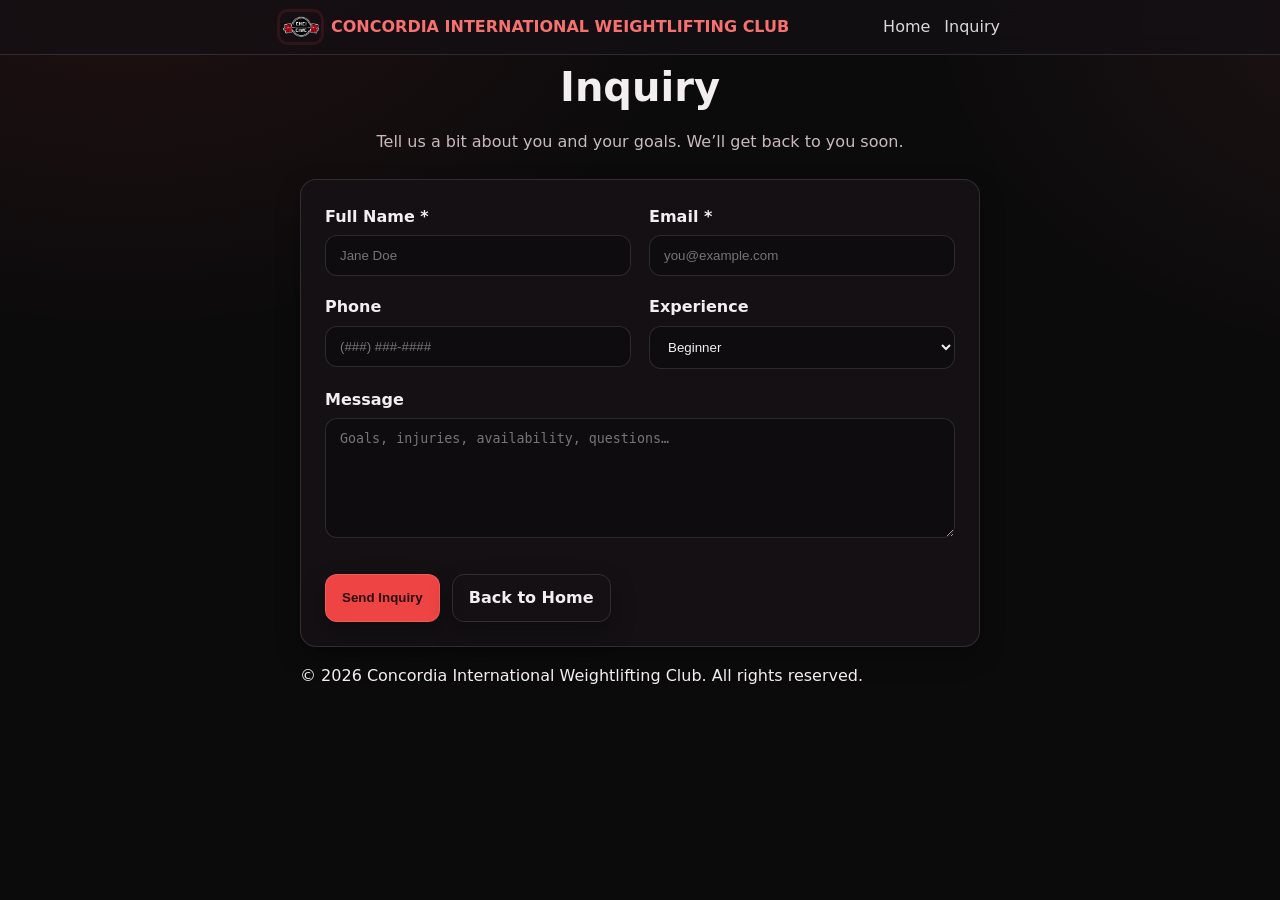
==== inquiry/index.html @ 3ef7bbc4 "fixed links" ====
<!doctype html>
<html lang="en">
<head>
  <meta charset="utf-8" />
  <meta name="viewport" content="width=device-width, initial-scale=1" />
  <title>Inquiry | Concordia International Weightlifting Club</title>
  <meta name="description" content="Send a training inquiry to Concordia International Weightlifting Club." />
  <meta name="theme-color" content="#ef4444" />

  <link rel="icon" type="image/png" sizes="32x32" href="../images/logo.png" />
  <link rel="apple-touch-icon" href="../images/logo.png" />

  <style>
    :root{
      --bg:#0c0b0c; --surface:#141014; --text:#f3eef0; --muted:#c9b9be;
      --brand:#ef4444; --brand-2:#f87171; --ring:rgba(239,68,68,.5);
      --border:rgba(255,255,255,.12); --shadow:0 10px 24px rgba(0,0,0,.28);
    }
    *{box-sizing:border-box}
    html,body{height:100%}
    body{
      margin:0;font-family:Inter,ui-sans-serif,system-ui,-apple-system,Segoe UI,Roboto,Helvetica,Arial;line-height:1.6;color:var(--text);
      background:
        radial-gradient(1000px 700px at 10% -10%, rgba(239,68,68,.10), transparent 60%),
        radial-gradient(800px 600px at 110% 0%, rgba(248,113,113,.08), transparent 60%),
        var(--bg);
    }
    a{color:var(--brand-2);text-decoration:none}
    a:hover{text-decoration:underline}
    .container{max-width:720px;margin:0 auto;padding:0 20px}

    header.site{position:sticky;top:0;z-index:30;background:rgba(20,16,20,.72);backdrop-filter:blur(10px);border-bottom:1px solid var(--border)}
    .nav{display:flex;align-items:center;justify-content:space-between;padding:12px 0}
    .brand{display:flex;align-items:center;gap:10px;font-weight:700}
    .brand img{height:30px;width:auto;border-radius:8px;box-shadow:0 0 0 3px rgba(239,68,68,.12)}
    .nav-links{display:flex;gap:14px}
    .nav-links a{color:var(--text);opacity:.9}

    main{padding:36px 0}
    h1{font-size:clamp(28px,3.5vw,40px);margin:0 0 10px;text-align:center}
    p.lead{color:var(--muted);text-align:center;margin:0 0 24px}

    .card{background:var(--surface);border:1px solid var(--border);border-radius:16px;padding:24px;box-shadow:var(--shadow)}
    form{display:grid;gap:18px}
    label{font-weight:600;margin-bottom:6px;display:block}
    .row{display:grid;gap:18px;grid-template-columns:repeat(2,minmax(0,1fr))}
    input,select,textarea{width:100%;padding:12px 14px;border-radius:12px;border:1px solid var(--border);background:#0f0c0f;color:var(--text)}
    textarea{min-height:120px;resize:vertical}

    .actions{display:flex;gap:12px;flex-wrap:wrap;margin-top:10px}
    .btn{display:inline-flex;align-items:center;gap:8px;padding:10px 16px;border-radius:12px;border:1px solid var(--border);background:var(--brand);color:#2a0c0c;font-weight:700;box-shadow:var(--shadow);cursor:pointer}
    .btn.ghost{background:transparent;color:var(--text)}

    .alert{display:none;margin-top:12px;padding:10px 14px;border-radius:12px}
    .success{background:rgba(34,197,94,.12);border:1px solid rgba(34,197,94,.35);color:#86efac}
    .error{background:rgba(249,115,22,.12);border:1px solid rgba(249,115,22,.35);color:#fdba74}

    @media (max-width:760px){ .row{grid-template-columns:1fr} }
    :focus-visible{outline:2px solid var(--ring);outline-offset:2px;border-radius:10px}
  </style>

  <script defer>
    document.addEventListener('DOMContentLoaded', () => {
      const form = document.querySelector('#inquiry-form');
      const success = document.querySelector('#success');
      const error = document.querySelector('#error');
      const year = document.querySelector('#year');
      if (year) year.textContent = new Date().getFullYear();

      form.addEventListener('submit', async (e) => {
        e.preventDefault();
        success.style.display = 'none';
        error.style.display = 'none';

        const data = new FormData(form);
        try {
          const resp = await fetch(form.action, {
            method: 'POST',
            body: data,
            headers: { 'Accept': 'application/json' }
          });

          if (resp.ok) {
            success.style.display = 'block';
            form.reset();
          } else {
            error.style.display = 'block';
          }
        } catch {
          error.style.display = 'block';
        }
      });
    });
  </script>
</head>
<body>
  <header class="site">
    <div class="container nav">
      <a class="brand" href="../" aria-label="Home">
        <img src="../images/logo.png" alt="Club logo" />
        <span>CONCORDIA INTERNATIONAL WEIGHTLIFTING CLUB</span>
      </a>
      <nav class="nav-links">
        <a href="../">Home</a>
        <a href="./">Inquiry</a>
      </nav>
    </div>
  </header>

  <main class="container">
    <h1>Inquiry</h1>
    <p class="lead">Tell us a bit about you and your goals. We’ll get back to you soon.</p>

    <div class="card">
      <!-- IMPORTANT: Replace YOUR_FORM_ID with your Formspree endpoint (e.g., https://formspree.io/f/abcxyz) -->
      <form id="inquiry-form" action="https://formspree.io/f/YOUR_FORM_ID" method="POST" autocomplete="on" novalidate>
        <div class="row">
          <div>
            <label for="name">Full Name *</label>
            <input id="name" name="name" type="text" placeholder="Jane Doe" required>
          </div>
          <div>
            <label for="_replyto">Email *</label>
            <input id="_replyto" name="_replyto" type="email" placeholder="you@example.com" required>
          </div>
        </div>

        <div class="row">
          <div>
            <label for="phone">Phone</label>
            <input id="phone" name="phone" type="tel" placeholder="(###) ###-####">
          </div>
          <div>
            <label for="experience">Experience</label>
            <select id="experience" name="experience">
              <option value="Beginner">Beginner</option>
              <option value="Some experience">Some experience</option>
              <option value="Experienced">Experienced</option>
            </select>
          </div>
        </div>

        <div>
          <label for="message">Message</label>
          <textarea id="message" name="message" placeholder="Goals, injuries, availability, questions…"></textarea>
        </div>

        <!-- Honeypot field (helps reduce spam) -->
        <input type="text" name="_gotcha" style="display:none">

        <div class="actions">
          <button class="btn" type="submit">Send Inquiry</button>
          <a class="btn ghost" href="../">Back to Home</a>
        </div>

        <div id="success" class="alert success">Thanks! Your inquiry was sent successfully.</div>
        <div id="error" class="alert error">Something went wrong. Please try again, or email us directly at <a href="mailto:ciwc2002@gmail.com">ciwc2002@gmail.com</a>.</div>
      </form>
    </div>
  </main>

  <footer>
    <div class="container">
      <p>© <span id="year">2025</span> Concordia International Weightlifting Club. All rights reserved.</p>
    </div>
  </footer>
</body>
</html>
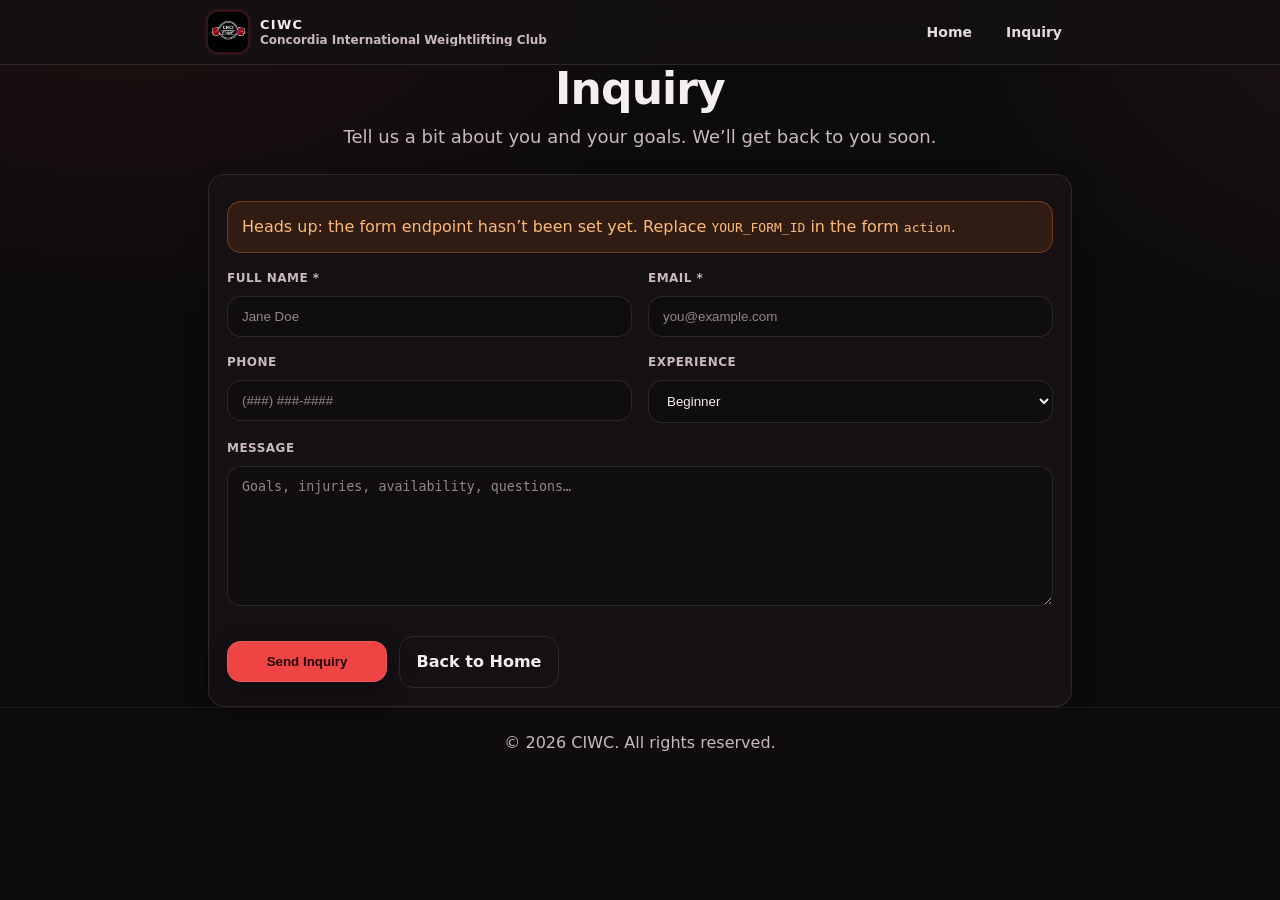
==== commit 5126c3ed: "inquiry update" ====
--- a/inquiry/index.html
+++ b/inquiry/index.html
@@ -2,61 +2,235 @@
 <html lang="en">
 <head>
   <meta charset="utf-8" />
-  <meta name="viewport" content="width=device-width, initial-scale=1" />
-  <title>Inquiry | Concordia International Weightlifting Club</title>
-  <meta name="description" content="Send a training inquiry to Concordia International Weightlifting Club." />
+  <meta name="viewport" content="width=device-width, initial-scale=1, viewport-fit=cover" />
+
+  <title>CIWC | Inquiry</title>
+  <meta name="description" content="Send a training inquiry to CIWC (Concordia International Weightlifting Club)." />
   <meta name="theme-color" content="#ef4444" />
 
-  <link rel="icon" type="image/png" sizes="32x32" href="../images/logo.png" />
-  <link rel="apple-touch-icon" href="../images/logo.png" />
+  <!-- iOS “Add to Home Screen” -->
+  <meta name="apple-mobile-web-app-capable" content="yes" />
+  <meta name="apple-mobile-web-app-status-bar-style" content="black-translucent" />
+  <meta name="apple-mobile-web-app-title" content="CIWC" />
+  <meta name="application-name" content="CIWC" />
+
+  <!-- Social -->
+  <meta property="og:title" content="CIWC | Inquiry" />
+  <meta property="og:description" content="Send a training inquiry to CIWC." />
+  <meta property="og:type" content="website" />
+  <meta property="og:image" content="../images/logo_mobile.png" />
+
+  <!-- Icons -->
+  <link rel="apple-touch-icon" sizes="180x180" href="../images/logo_mobile.png" />
+  <link rel="icon" type="image/png" sizes="32x32" href="../images/logo_mobile.png" />
 
   <style>
     :root{
-      --bg:#0c0b0c; --surface:#141014; --text:#f3eef0; --muted:#c9b9be;
-      --brand:#ef4444; --brand-2:#f87171; --ring:rgba(239,68,68,.5);
-      --border:rgba(255,255,255,.12); --shadow:0 10px 24px rgba(0,0,0,.28);
-    }
+      --bg:#0c0b0c;
+      --surface:#141014;
+      --surface2:#161116;
+      --text:#f3eef0;
+      --muted:#c9b9be;
+      --brand:#ef4444;
+      --border:rgba(255,255,255,.10);
+      --ring:rgba(239,68,68,.55);
+      --shadow:0 10px 24px rgba(0,0,0,.28);
+      --radius:16px;
+
+      --container:900px;
+      --px:18px;
+      --header-h:64px;
+    }
+
     *{box-sizing:border-box}
     html,body{height:100%}
+    html{scroll-behavior:smooth}
+    @media (prefers-reduced-motion: reduce){
+      html{scroll-behavior:auto}
+      *,*::before,*::after{animation:none!important;transition:none!important}
+    }
+
     body{
-      margin:0;font-family:Inter,ui-sans-serif,system-ui,-apple-system,Segoe UI,Roboto,Helvetica,Arial;line-height:1.6;color:var(--text);
+      margin:0;
+      font-family:Inter,system-ui,-apple-system,Segoe UI,Roboto,Helvetica,Arial;
+      line-height:1.6;
+      color:var(--text);
       background:
         radial-gradient(1000px 700px at 10% -10%, rgba(239,68,68,.10), transparent 60%),
         radial-gradient(800px 600px at 110% 0%, rgba(248,113,113,.08), transparent 60%),
         var(--bg);
-    }
-    a{color:var(--brand-2);text-decoration:none}
+      overflow-x:hidden;
+      -webkit-font-smoothing:antialiased;
+      -moz-osx-font-smoothing:grayscale;
+      text-rendering:optimizeLegibility;
+    }
+
+    a{color:inherit}
     a:hover{text-decoration:underline}
-    .container{max-width:720px;margin:0 auto;padding:0 20px}
-
-    header.site{position:sticky;top:0;z-index:30;background:rgba(20,16,20,.72);backdrop-filter:blur(10px);border-bottom:1px solid var(--border)}
-    .nav{display:flex;align-items:center;justify-content:space-between;padding:12px 0}
-    .brand{display:flex;align-items:center;gap:10px;font-weight:700}
-    .brand img{height:30px;width:auto;border-radius:8px;box-shadow:0 0 0 3px rgba(239,68,68,.12)}
-    .nav-links{display:flex;gap:14px}
-    .nav-links a{color:var(--text);opacity:.9}
-
-    main{padding:36px 0}
-    h1{font-size:clamp(28px,3.5vw,40px);margin:0 0 10px;text-align:center}
-    p.lead{color:var(--muted);text-align:center;margin:0 0 24px}
-
-    .card{background:var(--surface);border:1px solid var(--border);border-radius:16px;padding:24px;box-shadow:var(--shadow)}
-    form{display:grid;gap:18px}
-    label{font-weight:600;margin-bottom:6px;display:block}
-    .row{display:grid;gap:18px;grid-template-columns:repeat(2,minmax(0,1fr))}
-    input,select,textarea{width:100%;padding:12px 14px;border-radius:12px;border:1px solid var(--border);background:#0f0c0f;color:var(--text)}
-    textarea{min-height:120px;resize:vertical}
-
-    .actions{display:flex;gap:12px;flex-wrap:wrap;margin-top:10px}
-    .btn{display:inline-flex;align-items:center;gap:8px;padding:10px 16px;border-radius:12px;border:1px solid var(--border);background:var(--brand);color:#2a0c0c;font-weight:700;box-shadow:var(--shadow);cursor:pointer}
-    .btn.ghost{background:transparent;color:var(--text)}
-
-    .alert{display:none;margin-top:12px;padding:10px 14px;border-radius:12px}
-    .success{background:rgba(34,197,94,.12);border:1px solid rgba(34,197,94,.35);color:#86efac}
-    .error{background:rgba(249,115,22,.12);border:1px solid rgba(249,115,22,.35);color:#fdba74}
-
+    img{display:block;max-width:100%}
+    :focus-visible{outline:2px solid var(--ring);outline-offset:2px;border-radius:12px}
+
+    .container{max-width:var(--container);margin:0 auto;padding:0 var(--px)}
+    .muted{color:var(--muted)}
+
+    /* Skip link */
+    .skip{
+      position:absolute;left:-999px;top:0;z-index:1000;
+      padding:10px 12px;background:var(--surface);border:1px solid var(--border);
+      border-radius:12px;
+    }
+    .skip:focus{left:12px;top:12px}
+
+    /* Header */
+    header.site{
+      position:sticky;top:0;z-index:50;
+      background:rgba(20,16,20,.82);
+      backdrop-filter:blur(12px);
+      border-bottom:1px solid var(--border);
+    }
+    .nav{
+      min-height:var(--header-h);
+      display:flex;
+      align-items:center;
+      justify-content:space-between;
+      gap:12px;
+      position:relative;
+    }
+    .brand{
+      display:flex;align-items:center;gap:12px;
+      text-decoration:none;color:inherit;min-width:0;
+    }
+    .brand img{
+      width:40px;height:40px;object-fit:contain;border-radius:10px;
+      box-shadow:0 0 0 3px rgba(239,68,68,.12);
+      flex:0 0 auto;
+    }
+    .brand-text{display:flex;flex-direction:column;gap:2px;min-width:0;line-height:1.05}
+    .brand-title{
+      font-weight:900;letter-spacing:.10em;text-transform:uppercase;
+      font-size:13px;white-space:nowrap;
+    }
+    .brand-sub{
+      font-size:12px;color:var(--muted);font-weight:700;
+      max-width:44ch;overflow:hidden;text-overflow:ellipsis;white-space:nowrap;
+    }
+
+    nav.links{display:flex;align-items:center;gap:14px}
+    nav.links a{
+      text-decoration:none;
+      font-weight:800;font-size:14px;opacity:.92;
+      padding:8px 10px;border-radius:12px;
+      white-space:nowrap;
+    }
+    nav.links a:hover{
+      text-decoration:none;
+      background:rgba(255,255,255,.05);
+      opacity:1;
+    }
+
+    /* Page */
+    main{padding:40px 0}
+    h1{
+      margin:0 0 10px;
+      font-size:clamp(28px, 5vw, 44px);
+      line-height:1.1;
+      text-align:center;
+      letter-spacing:-.02em;
+    }
+    p.lead{
+      margin:0 auto 22px;
+      max-width:62ch;
+      text-align:center;
+      color:var(--muted);
+      font-size:clamp(14px, 2.6vw, 18px);
+    }
+
+    .card{
+      background:var(--surface);
+      border:1px solid var(--border);
+      border-radius:var(--radius);
+      padding:18px;
+      box-shadow:var(--shadow);
+    }
+
+    form{display:grid;gap:16px}
+    .row{display:grid;gap:16px;grid-template-columns:repeat(2,minmax(0,1fr))}
     @media (max-width:760px){ .row{grid-template-columns:1fr} }
-    :focus-visible{outline:2px solid var(--ring);outline-offset:2px;border-radius:10px}
+
+    label{
+      font-weight:900;
+      letter-spacing:.04em;
+      text-transform:uppercase;
+      font-size:12px;
+      color:var(--muted);
+      display:block;
+      margin:0 0 8px;
+    }
+
+    input,select,textarea{
+      width:100%;
+      padding:12px 14px;
+      border-radius:14px;
+      border:1px solid var(--border);
+      background:#0f0d10;
+      color:var(--text);
+      outline:none;
+    }
+    input::placeholder, textarea::placeholder{color:rgba(201,185,190,.70)}
+    textarea{min-height:140px;resize:vertical}
+
+    input:focus, select:focus, textarea:focus{
+      border-color:rgba(239,68,68,.55);
+      box-shadow:0 0 0 4px rgba(239,68,68,.15);
+    }
+
+    .actions{
+      display:flex;gap:12px;flex-wrap:wrap;margin-top:6px;
+      align-items:center;justify-content:flex-start;
+    }
+
+    .btn{
+      display:inline-flex;align-items:center;justify-content:center;gap:8px;
+      padding:12px 16px;border-radius:14px;border:1px solid var(--border);
+      background:var(--brand);color:#240808;font-weight:900;
+      text-decoration:none;box-shadow:var(--shadow);cursor:pointer;
+      min-width:160px;
+    }
+    .btn:hover{text-decoration:none;filter:brightness(1.02)}
+    .btn.ghost{background:transparent;color:var(--text);box-shadow:none}
+    .btn.ghost:hover{background:rgba(255,255,255,.05)}
+
+    @media (max-width:520px){
+      .actions{flex-direction:column;align-items:stretch}
+      .btn{width:100%;min-width:0}
+    }
+
+    .alert{
+      display:none;
+      margin-top:8px;
+      padding:12px 14px;
+      border-radius:14px;
+      border:1px solid var(--border);
+      background:rgba(255,255,255,.03);
+    }
+    .success{
+      border-color:rgba(34,197,94,.35);
+      background:rgba(34,197,94,.12);
+      color:#86efac;
+    }
+    .error{
+      border-color:rgba(249,115,22,.35);
+      background:rgba(249,115,22,.12);
+      color:#fdba74;
+    }
+
+    footer{
+      color:var(--muted);
+      padding:22px 0 46px;
+      text-align:center;
+      border-top:1px solid rgba(255,255,255,.06);
+      background:rgba(20,16,20,.30);
+    }
   </style>
 
   <script defer>
@@ -67,12 +241,28 @@
       const year = document.querySelector('#year');
       if (year) year.textContent = new Date().getFullYear();
 
-      form.addEventListener('submit', async (e) => {
+      // Defensive: if someone forgets to set Formspree
+      const endpoint = form?.getAttribute('action') || '';
+      const hasRealEndpoint = endpoint && !endpoint.includes('YOUR_FORM_ID');
+
+      if (!hasRealEndpoint) {
+        const note = document.getElementById('endpoint-note');
+        if (note) note.style.display = 'block';
+      }
+
+      form?.addEventListener('submit', async (e) => {
         e.preventDefault();
         success.style.display = 'none';
         error.style.display = 'none';
 
+        if (!hasRealEndpoint) {
+          error.style.display = 'block';
+          error.innerHTML = `Form endpoint isn't set yet. Please update the form <code>action</code> URL, or email us at <a href="mailto:ciwc2001@gmail.com">ciwc2001@gmail.com</a>.`;
+          return;
+        }
+
         const data = new FormData(form);
+
         try {
           const resp = await fetch(form.action, {
             method: 'POST',
@@ -93,42 +283,53 @@
     });
   </script>
 </head>
+
 <body>
+  <a class="skip" href="#main">Skip to content</a>
+
   <header class="site">
     <div class="container nav">
       <a class="brand" href="../" aria-label="Home">
-        <img src="../images/logo.png" alt="Club logo" />
-        <span>CONCORDIA INTERNATIONAL WEIGHTLIFTING CLUB</span>
+        <img src="../images/logo_mobile.png" alt="CIWC logo" />
+        <span class="brand-text">
+          <span class="brand-title">CIWC</span>
+          <span class="brand-sub">Concordia International Weightlifting Club</span>
+        </span>
       </a>
-      <nav class="nav-links">
+
+      <nav class="links" aria-label="Primary">
         <a href="../">Home</a>
-        <a href="./">Inquiry</a>
+        <a href="./" aria-current="page">Inquiry</a>
       </nav>
     </div>
   </header>
 
-  <main class="container">
+  <main id="main" class="container">
     <h1>Inquiry</h1>
     <p class="lead">Tell us a bit about you and your goals. We’ll get back to you soon.</p>
 
     <div class="card">
-      <!-- IMPORTANT: Replace YOUR_FORM_ID with your Formspree endpoint (e.g., https://formspree.io/f/abcxyz) -->
+      <!-- IMPORTANT: Replace YOUR_FORM_ID with your Formspree endpoint -->
       <form id="inquiry-form" action="https://formspree.io/f/YOUR_FORM_ID" method="POST" autocomplete="on" novalidate>
+        <div id="endpoint-note" class="alert error" style="display:none">
+          Heads up: the form endpoint hasn’t been set yet. Replace <code>YOUR_FORM_ID</code> in the form <code>action</code>.
+        </div>
+
         <div class="row">
           <div>
             <label for="name">Full Name *</label>
-            <input id="name" name="name" type="text" placeholder="Jane Doe" required>
+            <input id="name" name="name" type="text" placeholder="Jane Doe" required />
           </div>
           <div>
             <label for="_replyto">Email *</label>
-            <input id="_replyto" name="_replyto" type="email" placeholder="you@example.com" required>
+            <input id="_replyto" name="_replyto" type="email" placeholder="you@example.com" required />
           </div>
         </div>
 
         <div class="row">
           <div>
             <label for="phone">Phone</label>
-            <input id="phone" name="phone" type="tel" placeholder="(###) ###-####">
+            <input id="phone" name="phone" type="tel" placeholder="(###) ###-####" />
           </div>
           <div>
             <label for="experience">Experience</label>
@@ -145,8 +346,8 @@
           <textarea id="message" name="message" placeholder="Goals, injuries, availability, questions…"></textarea>
         </div>
 
-        <!-- Honeypot field (helps reduce spam) -->
-        <input type="text" name="_gotcha" style="display:none">
+        <!-- Honeypot -->
+        <input type="text" name="_gotcha" autocomplete="off" tabindex="-1" style="display:none" />
 
         <div class="actions">
           <button class="btn" type="submit">Send Inquiry</button>
@@ -154,14 +355,17 @@
         </div>
 
         <div id="success" class="alert success">Thanks! Your inquiry was sent successfully.</div>
-        <div id="error" class="alert error">Something went wrong. Please try again, or email us directly at <a href="mailto:ciwc2002@gmail.com">ciwc2002@gmail.com</a>.</div>
+        <div id="error" class="alert error">
+          Something went wrong. Please try again, or email us directly at
+          <a href="mailto:ciwc2001@gmail.com">ciwc2001@gmail.com</a>.
+        </div>
       </form>
     </div>
   </main>
 
   <footer>
     <div class="container">
-      <p>© <span id="year">2025</span> Concordia International Weightlifting Club. All rights reserved.</p>
+      <p style="margin:0">© <span id="year">2026</span> CIWC. All rights reserved.</p>
     </div>
   </footer>
 </body>
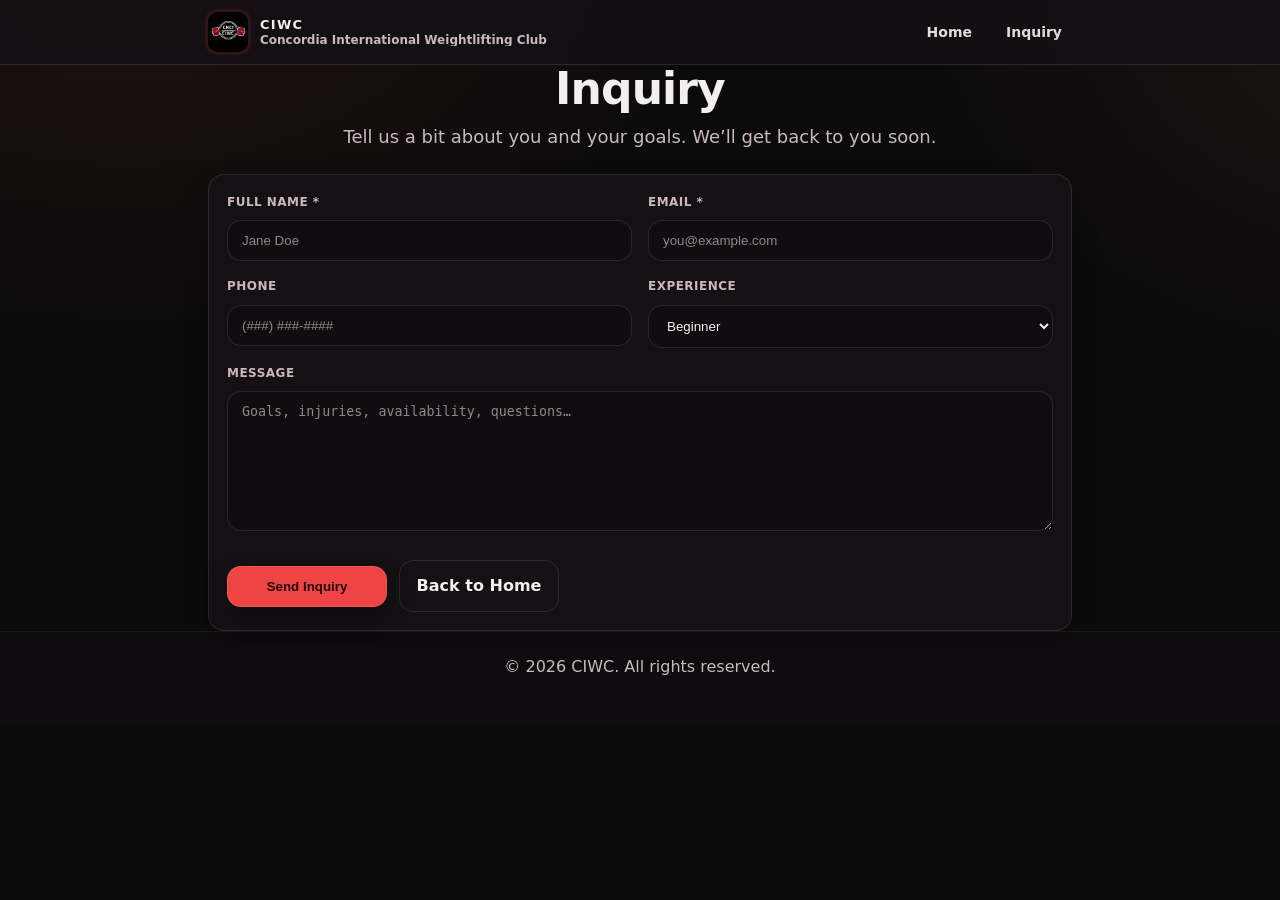
==== commit 4d72e6e2: "fix" ====
--- a/inquiry/index.html
+++ b/inquiry/index.html
@@ -310,10 +310,7 @@
 
     <div class="card">
       <!-- IMPORTANT: Replace YOUR_FORM_ID with your Formspree endpoint -->
-      <form id="inquiry-form" action="https://formspree.io/f/YOUR_FORM_ID" method="POST" autocomplete="on" novalidate>
-        <div id="endpoint-note" class="alert error" style="display:none">
-          Heads up: the form endpoint hasn’t been set yet. Replace <code>YOUR_FORM_ID</code> in the form <code>action</code>.
-        </div>
+      <form id="inquiry-form" action="https://formspree.io/forms/mwprbnln" method="POST" autocomplete="on" novalidate>
 
         <div class="row">
           <div>
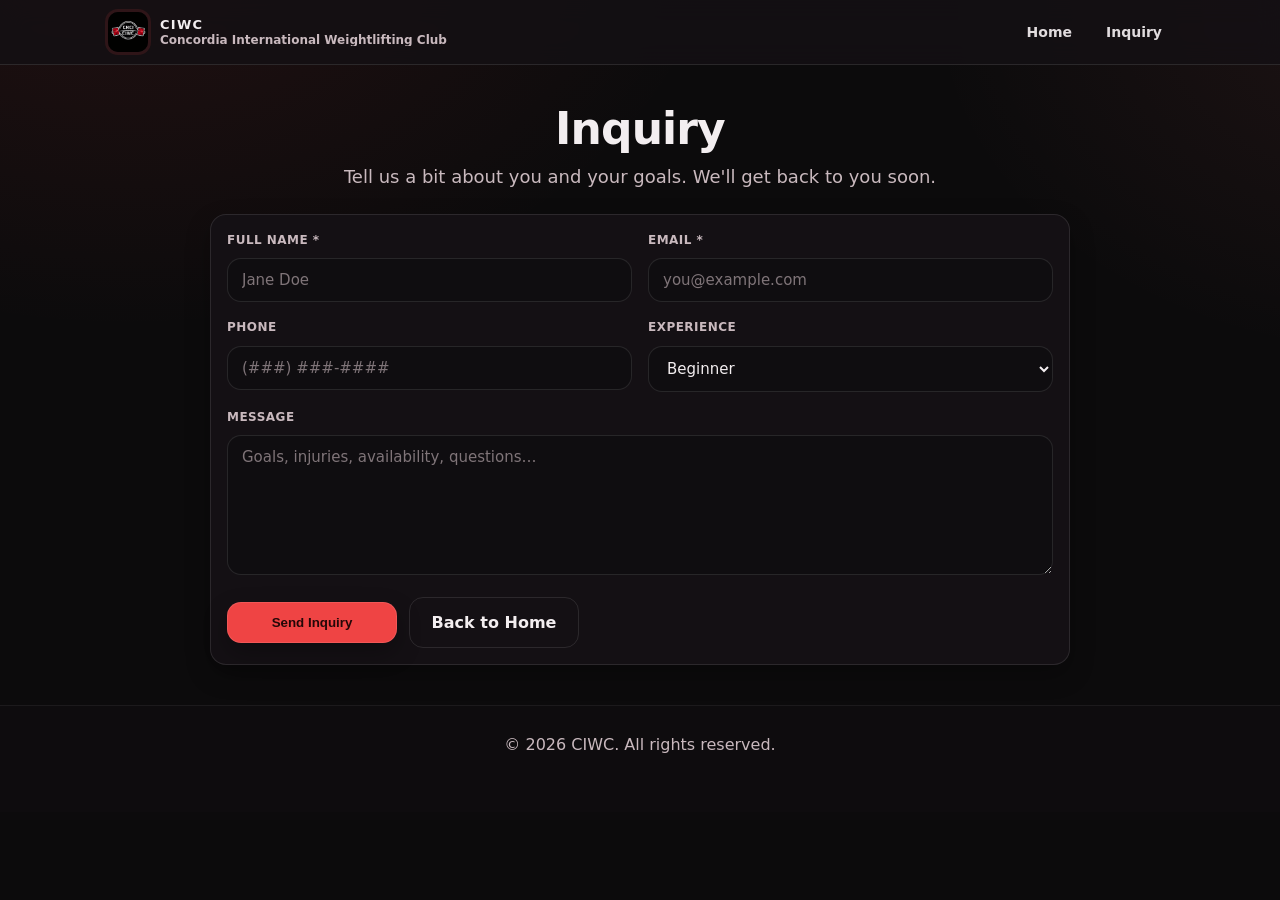
==== commit 3933fa70: "added quotes and restructured code" ====
--- a/inquiry/index.html
+++ b/inquiry/index.html
@@ -5,283 +5,24 @@
   <meta name="viewport" content="width=device-width, initial-scale=1, viewport-fit=cover" />
 
   <title>CIWC | Inquiry</title>
-  <meta name="description" content="Send a training inquiry to CIWC (Concordia International Weightlifting Club)." />
+  <meta name="description" content="Send a training inquiry to CIWC — Concordia International Weightlifting Club." />
   <meta name="theme-color" content="#ef4444" />
 
-  <!-- iOS “Add to Home Screen” -->
   <meta name="apple-mobile-web-app-capable" content="yes" />
   <meta name="apple-mobile-web-app-status-bar-style" content="black-translucent" />
   <meta name="apple-mobile-web-app-title" content="CIWC" />
   <meta name="application-name" content="CIWC" />
 
-  <!-- Social -->
   <meta property="og:title" content="CIWC | Inquiry" />
   <meta property="og:description" content="Send a training inquiry to CIWC." />
   <meta property="og:type" content="website" />
   <meta property="og:image" content="../images/logo_mobile.png" />
 
-  <!-- Icons -->
   <link rel="apple-touch-icon" sizes="180x180" href="../images/logo_mobile.png" />
   <link rel="icon" type="image/png" sizes="32x32" href="../images/logo_mobile.png" />
 
-  <style>
-    :root{
-      --bg:#0c0b0c;
-      --surface:#141014;
-      --surface2:#161116;
-      --text:#f3eef0;
-      --muted:#c9b9be;
-      --brand:#ef4444;
-      --border:rgba(255,255,255,.10);
-      --ring:rgba(239,68,68,.55);
-      --shadow:0 10px 24px rgba(0,0,0,.28);
-      --radius:16px;
-
-      --container:900px;
-      --px:18px;
-      --header-h:64px;
-    }
-
-    *{box-sizing:border-box}
-    html,body{height:100%}
-    html{scroll-behavior:smooth}
-    @media (prefers-reduced-motion: reduce){
-      html{scroll-behavior:auto}
-      *,*::before,*::after{animation:none!important;transition:none!important}
-    }
-
-    body{
-      margin:0;
-      font-family:Inter,system-ui,-apple-system,Segoe UI,Roboto,Helvetica,Arial;
-      line-height:1.6;
-      color:var(--text);
-      background:
-        radial-gradient(1000px 700px at 10% -10%, rgba(239,68,68,.10), transparent 60%),
-        radial-gradient(800px 600px at 110% 0%, rgba(248,113,113,.08), transparent 60%),
-        var(--bg);
-      overflow-x:hidden;
-      -webkit-font-smoothing:antialiased;
-      -moz-osx-font-smoothing:grayscale;
-      text-rendering:optimizeLegibility;
-    }
-
-    a{color:inherit}
-    a:hover{text-decoration:underline}
-    img{display:block;max-width:100%}
-    :focus-visible{outline:2px solid var(--ring);outline-offset:2px;border-radius:12px}
-
-    .container{max-width:var(--container);margin:0 auto;padding:0 var(--px)}
-    .muted{color:var(--muted)}
-
-    /* Skip link */
-    .skip{
-      position:absolute;left:-999px;top:0;z-index:1000;
-      padding:10px 12px;background:var(--surface);border:1px solid var(--border);
-      border-radius:12px;
-    }
-    .skip:focus{left:12px;top:12px}
-
-    /* Header */
-    header.site{
-      position:sticky;top:0;z-index:50;
-      background:rgba(20,16,20,.82);
-      backdrop-filter:blur(12px);
-      border-bottom:1px solid var(--border);
-    }
-    .nav{
-      min-height:var(--header-h);
-      display:flex;
-      align-items:center;
-      justify-content:space-between;
-      gap:12px;
-      position:relative;
-    }
-    .brand{
-      display:flex;align-items:center;gap:12px;
-      text-decoration:none;color:inherit;min-width:0;
-    }
-    .brand img{
-      width:40px;height:40px;object-fit:contain;border-radius:10px;
-      box-shadow:0 0 0 3px rgba(239,68,68,.12);
-      flex:0 0 auto;
-    }
-    .brand-text{display:flex;flex-direction:column;gap:2px;min-width:0;line-height:1.05}
-    .brand-title{
-      font-weight:900;letter-spacing:.10em;text-transform:uppercase;
-      font-size:13px;white-space:nowrap;
-    }
-    .brand-sub{
-      font-size:12px;color:var(--muted);font-weight:700;
-      max-width:44ch;overflow:hidden;text-overflow:ellipsis;white-space:nowrap;
-    }
-
-    nav.links{display:flex;align-items:center;gap:14px}
-    nav.links a{
-      text-decoration:none;
-      font-weight:800;font-size:14px;opacity:.92;
-      padding:8px 10px;border-radius:12px;
-      white-space:nowrap;
-    }
-    nav.links a:hover{
-      text-decoration:none;
-      background:rgba(255,255,255,.05);
-      opacity:1;
-    }
-
-    /* Page */
-    main{padding:40px 0}
-    h1{
-      margin:0 0 10px;
-      font-size:clamp(28px, 5vw, 44px);
-      line-height:1.1;
-      text-align:center;
-      letter-spacing:-.02em;
-    }
-    p.lead{
-      margin:0 auto 22px;
-      max-width:62ch;
-      text-align:center;
-      color:var(--muted);
-      font-size:clamp(14px, 2.6vw, 18px);
-    }
-
-    .card{
-      background:var(--surface);
-      border:1px solid var(--border);
-      border-radius:var(--radius);
-      padding:18px;
-      box-shadow:var(--shadow);
-    }
-
-    form{display:grid;gap:16px}
-    .row{display:grid;gap:16px;grid-template-columns:repeat(2,minmax(0,1fr))}
-    @media (max-width:760px){ .row{grid-template-columns:1fr} }
-
-    label{
-      font-weight:900;
-      letter-spacing:.04em;
-      text-transform:uppercase;
-      font-size:12px;
-      color:var(--muted);
-      display:block;
-      margin:0 0 8px;
-    }
-
-    input,select,textarea{
-      width:100%;
-      padding:12px 14px;
-      border-radius:14px;
-      border:1px solid var(--border);
-      background:#0f0d10;
-      color:var(--text);
-      outline:none;
-    }
-    input::placeholder, textarea::placeholder{color:rgba(201,185,190,.70)}
-    textarea{min-height:140px;resize:vertical}
-
-    input:focus, select:focus, textarea:focus{
-      border-color:rgba(239,68,68,.55);
-      box-shadow:0 0 0 4px rgba(239,68,68,.15);
-    }
-
-    .actions{
-      display:flex;gap:12px;flex-wrap:wrap;margin-top:6px;
-      align-items:center;justify-content:flex-start;
-    }
-
-    .btn{
-      display:inline-flex;align-items:center;justify-content:center;gap:8px;
-      padding:12px 16px;border-radius:14px;border:1px solid var(--border);
-      background:var(--brand);color:#240808;font-weight:900;
-      text-decoration:none;box-shadow:var(--shadow);cursor:pointer;
-      min-width:160px;
-    }
-    .btn:hover{text-decoration:none;filter:brightness(1.02)}
-    .btn.ghost{background:transparent;color:var(--text);box-shadow:none}
-    .btn.ghost:hover{background:rgba(255,255,255,.05)}
-
-    @media (max-width:520px){
-      .actions{flex-direction:column;align-items:stretch}
-      .btn{width:100%;min-width:0}
-    }
-
-    .alert{
-      display:none;
-      margin-top:8px;
-      padding:12px 14px;
-      border-radius:14px;
-      border:1px solid var(--border);
-      background:rgba(255,255,255,.03);
-    }
-    .success{
-      border-color:rgba(34,197,94,.35);
-      background:rgba(34,197,94,.12);
-      color:#86efac;
-    }
-    .error{
-      border-color:rgba(249,115,22,.35);
-      background:rgba(249,115,22,.12);
-      color:#fdba74;
-    }
-
-    footer{
-      color:var(--muted);
-      padding:22px 0 46px;
-      text-align:center;
-      border-top:1px solid rgba(255,255,255,.06);
-      background:rgba(20,16,20,.30);
-    }
-  </style>
-
-  <script defer>
-    document.addEventListener('DOMContentLoaded', () => {
-      const form = document.querySelector('#inquiry-form');
-      const success = document.querySelector('#success');
-      const error = document.querySelector('#error');
-      const year = document.querySelector('#year');
-      if (year) year.textContent = new Date().getFullYear();
-
-      // Defensive: if someone forgets to set Formspree
-      const endpoint = form?.getAttribute('action') || '';
-      const hasRealEndpoint = endpoint && !endpoint.includes('YOUR_FORM_ID');
-
-      if (!hasRealEndpoint) {
-        const note = document.getElementById('endpoint-note');
-        if (note) note.style.display = 'block';
-      }
-
-      form?.addEventListener('submit', async (e) => {
-        e.preventDefault();
-        success.style.display = 'none';
-        error.style.display = 'none';
-
-        if (!hasRealEndpoint) {
-          error.style.display = 'block';
-          error.innerHTML = `Form endpoint isn't set yet. Please update the form <code>action</code> URL, or email us at <a href="mailto:ciwc2001@gmail.com">ciwc2001@gmail.com</a>.`;
-          return;
-        }
-
-        const data = new FormData(form);
-
-        try {
-          const resp = await fetch(form.action, {
-            method: 'POST',
-            body: data,
-            headers: { 'Accept': 'application/json' }
-          });
-
-          if (resp.ok) {
-            success.style.display = 'block';
-            form.reset();
-          } else {
-            error.style.display = 'block';
-          }
-        } catch {
-          error.style.display = 'block';
-        }
-      });
-    });
-  </script>
+  <link rel="stylesheet" href="../style.css" />
+  <link rel="stylesheet" href="inquiry.css" />
 </head>
 
 <body>
@@ -304,31 +45,30 @@
     </div>
   </header>
 
-  <main id="main" class="container">
+  <main id="main" class="container inquiry-main">
     <h1>Inquiry</h1>
-    <p class="lead">Tell us a bit about you and your goals. We’ll get back to you soon.</p>
+    <p class="lead">Tell us a bit about you and your goals. We'll get back to you soon.</p>
 
     <div class="card">
-      <!-- IMPORTANT: Replace YOUR_FORM_ID with your Formspree endpoint -->
-      <form id="inquiry-form" action="https://formspree.io/forms/mwprbnln" method="POST" autocomplete="on" novalidate>
+      <form id="inquiry-form" action="https://formspree.io/f/mwprbnln" method="POST" autocomplete="on" novalidate>
 
-        <div class="row">
-          <div>
+        <div class="form-row">
+          <div class="field">
             <label for="name">Full Name *</label>
             <input id="name" name="name" type="text" placeholder="Jane Doe" required />
           </div>
-          <div>
+          <div class="field">
             <label for="_replyto">Email *</label>
             <input id="_replyto" name="_replyto" type="email" placeholder="you@example.com" required />
           </div>
         </div>
 
-        <div class="row">
-          <div>
+        <div class="form-row">
+          <div class="field">
             <label for="phone">Phone</label>
             <input id="phone" name="phone" type="tel" placeholder="(###) ###-####" />
           </div>
-          <div>
+          <div class="field">
             <label for="experience">Experience</label>
             <select id="experience" name="experience">
               <option value="Beginner">Beginner</option>
@@ -338,32 +78,36 @@
           </div>
         </div>
 
-        <div>
+        <div class="field">
           <label for="message">Message</label>
           <textarea id="message" name="message" placeholder="Goals, injuries, availability, questions…"></textarea>
         </div>
 
-        <!-- Honeypot -->
-        <input type="text" name="_gotcha" autocomplete="off" tabindex="-1" style="display:none" />
+        <input type="text" name="_gotcha" autocomplete="off" tabindex="-1" class="sr-only" />
 
-        <div class="actions">
+        <div class="form-actions">
           <button class="btn" type="submit">Send Inquiry</button>
           <a class="btn ghost" href="../">Back to Home</a>
         </div>
 
-        <div id="success" class="alert success">Thanks! Your inquiry was sent successfully.</div>
-        <div id="error" class="alert error">
-          Something went wrong. Please try again, or email us directly at
+        <div id="form-success" class="alert alert-success" role="alert" aria-live="polite">
+          Thanks! Your inquiry was sent successfully.
+        </div>
+        <div id="form-error" class="alert alert-error" role="alert" aria-live="polite">
+          Something went wrong. Please try again, or email us at
           <a href="mailto:ciwc2001@gmail.com">ciwc2001@gmail.com</a>.
         </div>
+
       </form>
     </div>
   </main>
 
   <footer>
     <div class="container">
-      <p style="margin:0">© <span id="year">2026</span> CIWC. All rights reserved.</p>
+      <p>© <span id="year"></span> CIWC. All rights reserved.</p>
     </div>
   </footer>
+
+  <script src="inquiry.js"></script>
 </body>
-</html>
+</html>
--- a/style.css
+++ b/style.css
@@ -0,0 +1,581 @@
+/* ── Variables ────────────────────────────────────────── */
+:root {
+  --bg: #0c0b0c;
+  --surface: #141014;
+  --surface2: #161116;
+  --text: #f3eef0;
+  --muted: #c9b9be;
+  --brand: #ef4444;
+  --border: rgba(255, 255, 255, 0.10);
+  --ring: rgba(239, 68, 68, 0.55);
+  --shadow: 0 10px 24px rgba(0, 0, 0, 0.28);
+  --radius: 16px;
+  --container: 1100px;
+  --px: 18px;
+  --header-h: 64px;
+}
+
+/* ── Reset & Base ─────────────────────────────────────── */
+* { box-sizing: border-box; }
+html, body { height: 100%; }
+html { scroll-behavior: smooth; }
+
+@media (prefers-reduced-motion: reduce) {
+  html { scroll-behavior: auto; }
+  *, *::before, *::after { animation: none !important; transition: none !important; }
+}
+
+body {
+  margin: 0;
+  font-family: Inter, system-ui, -apple-system, Segoe UI, Roboto, Helvetica, Arial, sans-serif;
+  line-height: 1.6;
+  color: var(--text);
+  background:
+    radial-gradient(1000px 700px at 10% -10%, rgba(239,68,68,.10), transparent 60%),
+    radial-gradient(800px 600px at 110% 0%, rgba(248,113,113,.08), transparent 60%),
+    var(--bg);
+  overflow-x: hidden;
+  -webkit-font-smoothing: antialiased;
+  -moz-osx-font-smoothing: grayscale;
+  text-rendering: optimizeLegibility;
+}
+
+a { color: inherit; }
+a:hover { text-decoration: underline; }
+img { display: block; max-width: 100%; }
+p { margin: 0 0 8px; }
+p:last-child { margin-bottom: 0; }
+
+:focus-visible {
+  outline: 2px solid var(--ring);
+  outline-offset: 2px;
+  border-radius: 12px;
+}
+
+/* ── Layout ───────────────────────────────────────────── */
+.container {
+  max-width: var(--container);
+  margin: 0 auto;
+  padding: 0 var(--px);
+}
+
+.muted { color: var(--muted); }
+
+/* ── Skip link ────────────────────────────────────────── */
+.skip {
+  position: absolute;
+  left: -999px;
+  top: 0;
+  z-index: 1000;
+  padding: 10px 12px;
+  background: var(--surface);
+  border: 1px solid var(--border);
+  border-radius: 12px;
+}
+.skip:focus { left: 12px; top: 12px; }
+
+/* ── Header & Nav ─────────────────────────────────────── */
+header.site {
+  position: sticky;
+  top: 0;
+  z-index: 50;
+  background: rgba(20, 16, 20, 0.82);
+  backdrop-filter: blur(12px);
+  border-bottom: 1px solid var(--border);
+}
+
+.nav {
+  min-height: var(--header-h);
+  display: flex;
+  align-items: center;
+  justify-content: space-between;
+  gap: 12px;
+  position: relative;
+}
+
+.brand {
+  display: flex;
+  align-items: center;
+  gap: 12px;
+  text-decoration: none;
+  color: inherit;
+  min-width: 0;
+}
+
+.brand img {
+  width: 40px;
+  height: 40px;
+  object-fit: contain;
+  border-radius: 10px;
+  box-shadow: 0 0 0 3px rgba(239,68,68,.12);
+  flex: 0 0 auto;
+}
+
+.brand-text {
+  display: flex;
+  flex-direction: column;
+  gap: 2px;
+  min-width: 0;
+  line-height: 1.05;
+}
+
+.brand-title {
+  font-weight: 900;
+  letter-spacing: 0.10em;
+  text-transform: uppercase;
+  font-size: 13px;
+  white-space: nowrap;
+}
+
+.brand-sub {
+  font-size: 12px;
+  color: var(--muted);
+  font-weight: 700;
+  max-width: 44ch;
+  overflow: hidden;
+  text-overflow: ellipsis;
+  white-space: nowrap;
+}
+
+.menu-btn {
+  display: none;
+  font: inherit;
+  font-weight: 900;
+  font-size: 18px;
+  padding: 10px 12px;
+  border-radius: 14px;
+  border: 1px solid var(--border);
+  background: transparent;
+  color: var(--text);
+  cursor: pointer;
+}
+.menu-btn:hover { background: rgba(255, 255, 255, 0.05); }
+
+nav.links {
+  display: flex;
+  align-items: center;
+  gap: 14px;
+}
+
+nav.links a {
+  text-decoration: none;
+  font-weight: 800;
+  font-size: 14px;
+  opacity: 0.92;
+  padding: 8px 10px;
+  border-radius: 12px;
+  white-space: nowrap;
+}
+
+nav.links a:hover {
+  text-decoration: none;
+  background: rgba(255, 255, 255, 0.05);
+  opacity: 1;
+}
+
+/* ── Hero ─────────────────────────────────────────────── */
+.hero { padding: 56px 0 22px; text-align: center; }
+
+.hero h1 {
+  margin: 0 0 10px;
+  font-size: clamp(28px, 6vw, 52px);
+  line-height: 1.05;
+  letter-spacing: -0.02em;
+}
+
+.hero p {
+  margin: 0 auto 18px;
+  max-width: 760px;
+  color: var(--muted);
+  font-size: clamp(14px, 2.6vw, 18px);
+}
+
+.cta {
+  display: flex;
+  justify-content: center;
+  gap: 12px;
+  flex-wrap: wrap;
+}
+
+/* ── Buttons ──────────────────────────────────────────── */
+.btn {
+  display: inline-flex;
+  align-items: center;
+  justify-content: center;
+  gap: 8px;
+  padding: 12px 16px;
+  border-radius: 14px;
+  border: 1px solid var(--border);
+  background: var(--brand);
+  color: #240808;
+  font-weight: 900;
+  text-decoration: none;
+  box-shadow: var(--shadow);
+  min-width: 170px;
+  cursor: pointer;
+}
+.btn:hover { text-decoration: none; filter: brightness(1.05); }
+.btn.ghost { background: transparent; color: var(--text); box-shadow: none; }
+.btn.ghost:hover { background: rgba(255, 255, 255, 0.05); filter: none; }
+
+/* ── Sections ─────────────────────────────────────────── */
+main { padding-bottom: 40px; }
+section { padding: 26px 0; }
+h2 { margin: 0 0 12px; font-size: 20px; letter-spacing: -0.01em; }
+h3 { margin: 6px 0 10px; font-size: 16px; letter-spacing: -0.01em; }
+
+.card {
+  background: var(--surface);
+  border: 1px solid var(--border);
+  border-radius: var(--radius);
+  padding: 16px;
+  box-shadow: var(--shadow);
+}
+
+/* ── Videos — portrait layout ─────────────────────────── */
+.videos-card {
+  padding: 0;
+  overflow: hidden;
+}
+
+.videos-inner {
+  display: grid;
+  grid-template-columns: minmax(0, 1fr) minmax(0, 1fr);
+  min-height: 560px;
+}
+
+.video-col {
+  background: #000;
+  display: flex;
+  align-items: stretch;
+}
+
+.portrait-frame {
+  width: 100%;
+  position: relative;
+  overflow: hidden;
+}
+
+.portrait-frame::before {
+  content: '';
+  display: block;
+  padding-top: 177.78%;
+}
+
+.portrait-frame iframe {
+  position: absolute;
+  top: 0;
+  left: 0;
+  width: 100%;
+  height: 100%;
+  border: 0;
+}
+
+/* ── Quote carousel ───────────────────────────────────── */
+.quote-panel {
+  padding: 56px 48px 28px;
+  min-height: 100%;
+  display: flex;
+  flex-direction: column;
+  justify-content: space-between;
+  gap: 24px;
+}
+
+.quote-display {
+  flex: 1;
+  display: flex;
+  align-items: center;
+  justify-content: center;
+  gap: 22px;
+  min-height: 0;
+}
+
+.quote-bar {
+  width: 3px;
+  height: 110px;
+  align-self: center;
+  background: var(--brand);
+  border-radius: 999px;
+  flex-shrink: 0;
+  box-shadow: 0 0 16px rgba(255, 90, 90, 0.18);
+}
+
+.quote-content {
+  max-width: 440px;
+  display: flex;
+  flex-direction: column;
+  justify-content: center;
+  gap: 20px;
+  min-width: 0;
+}
+
+.quote-text {
+  margin: 0;
+  color: var(--text);
+  font-size: clamp(2rem, 3.2vw, 3.15rem);
+  line-height: 1.08;
+  letter-spacing: 0.01em;
+  font-weight: 300;
+  transition: opacity 0.35s ease, transform 0.35s ease;
+  text-wrap: balance;
+}
+
+.quote-author {
+  display: inline-block;
+  margin: 0;
+  font-size: clamp(1.1rem, 1.8vw, 1.75rem);
+  line-height: 1.2;
+  color: var(--muted);
+  font-weight: 700;
+  transition: opacity 0.35s ease, transform 0.35s ease;
+}
+
+.quote-controls {
+  display: flex;
+  align-items: center;
+  justify-content: space-between;
+  gap: 16px;
+}
+
+.quote-arrows {
+  display: flex;
+  gap: 10px;
+}
+
+.arrow-btn {
+  background: rgba(255, 255, 255, 0.05);
+  border: 1px solid var(--border);
+  color: var(--text);
+  border-radius: 10px;
+  width: 40px;
+  height: 40px;
+  cursor: pointer;
+  font-size: 15px;
+  display: flex;
+  align-items: center;
+  justify-content: center;
+  transition: background 0.2s ease, border-color 0.2s ease, transform 0.2s ease;
+}
+
+.arrow-btn:hover {
+  background: rgba(255, 255, 255, 0.1);
+  border-color: rgba(255, 255, 255, 0.16);
+  transform: translateY(-1px);
+}
+
+.quote-dots {
+  display: flex;
+  gap: 8px;
+  align-items: center;
+}
+
+.quote-dot {
+  width: 7px;
+  height: 7px;
+  border-radius: 50%;
+  cursor: pointer;
+  background: rgba(255, 255, 255, 0.22);
+  border: none;
+  padding: 0;
+  transition: background 0.25s ease, transform 0.2s ease, opacity 0.2s ease;
+}
+
+.quote-dot:hover {
+  opacity: 0.9;
+  transform: scale(1.15);
+}
+
+.quote-dot.active {
+  background: var(--brand);
+  transform: scale(1.3);
+}
+
+.noscript-note {
+  margin-top: 12px;
+}
+
+@media (max-width: 900px) {
+  .quote-panel {
+    padding: 40px 28px 24px;
+  }
+
+  .quote-display {
+    gap: 16px;
+  }
+
+  .quote-bar {
+    height: 88px;
+  }
+
+  .quote-content {
+    max-width: 100%;
+    gap: 16px;
+  }
+}
+
+/* ── Schedule ─────────────────────────────────────────── */
+table.schedule { width: 100%; border-collapse: collapse; }
+
+table.schedule th,
+table.schedule td { padding: 12px; text-align: left; }
+
+table.schedule thead th {
+  background: var(--surface2);
+  border-bottom: 1px solid var(--border);
+  position: sticky;
+  top: var(--header-h);
+  z-index: 1;
+  color: var(--muted);
+  font-size: 13px;
+  text-transform: uppercase;
+  letter-spacing: 0.05em;
+}
+
+table.schedule tbody tr { border-bottom: 1px solid var(--border); }
+table.schedule tbody tr:last-child { border-bottom: none; }
+
+/* ── Sponsors ─────────────────────────────────────────── */
+.sponsor-grid {
+  display: grid;
+  grid-template-columns: repeat(4, minmax(0, 1fr));
+  gap: 16px;
+  margin-bottom: 16px;
+}
+
+.sponsor-card {
+  background: var(--surface);
+  border: 1px solid var(--border);
+  border-radius: var(--radius);
+  padding: 18px;
+  box-shadow: var(--shadow);
+  text-align: center;
+  transition: transform 0.18s ease, border-color 0.18s ease;
+}
+.sponsor-card:hover {
+  transform: translateY(-3px);
+  border-color: rgba(239, 68, 68, 0.35);
+}
+
+.sponsor-logo {
+  height: 64px;
+  width: 100%;
+  object-fit: contain;
+  margin: 0 auto 12px;
+  filter: drop-shadow(0 6px 10px rgba(0,0,0,.25));
+}
+
+.sponsor-name { margin: 0; font-weight: 900; line-height: 1.25; }
+.sponsor-note { margin: 6px 0 0; color: var(--muted); font-weight: 800; font-size: 13px; }
+.sponsors-note { color: var(--muted); margin: 0; }
+
+/* ── Contact ──────────────────────────────────────────── */
+.grid { display: grid; gap: 16px; }
+.contact-grid { grid-template-columns: repeat(2, minmax(0, 1fr)); }
+
+/* ── Footer ───────────────────────────────────────────── */
+footer {
+  color: var(--muted);
+  padding: 26px 0 54px;
+  text-align: center;
+  border-top: 1px solid rgba(255, 255, 255, 0.06);
+  background: rgba(20, 16, 20, 0.30);
+}
+
+footer p { margin: 0; }
+
+/* ── Accessibility ────────────────────────────────────── */
+.sr-only {
+  position: absolute;
+  width: 1px;
+  height: 1px;
+  padding: 0;
+  margin: -1px;
+  overflow: hidden;
+  clip: rect(0,0,0,0);
+  white-space: nowrap;
+  border: 0;
+}
+
+/* ── Responsive ───────────────────────────────────────── */
+@media (max-width: 1000px) {
+  .sponsor-grid { grid-template-columns: repeat(2, minmax(0, 1fr)); }
+}
+
+@media (max-width: 860px) {
+  :root { --px: 16px; }
+
+  .menu-btn { display: inline-flex; align-items: center; gap: 8px; }
+
+  nav.links {
+    display: none;
+    position: absolute;
+    left: 0; right: 0;
+    top: calc(100% + 10px);
+    flex-direction: column;
+    align-items: stretch;
+    gap: 10px;
+    padding: 12px;
+    border-radius: var(--radius);
+    border: 1px solid var(--border);
+    background: rgba(20, 16, 20, 0.94);
+    backdrop-filter: blur(12px);
+    box-shadow: var(--shadow);
+  }
+  nav.links[data-open="true"] { display: flex; }
+  nav.links a { background: rgba(255,255,255,.04); padding: 12px; }
+
+  .brand-sub { max-width: 26ch; }
+
+  .videos-inner { grid-template-columns: 1fr; }
+  .quote-panel { padding: 24px 20px; min-height: unset; }
+
+  .contact-grid { grid-template-columns: 1fr; }
+}
+
+@media (max-width: 700px) {
+  table.schedule { border-collapse: separate; border-spacing: 0 10px; }
+  table.schedule thead { display: none; }
+  table.schedule,
+  table.schedule tbody,
+  table.schedule tr,
+  table.schedule td { display: block; width: 100%; }
+  table.schedule tbody tr {
+    border: 1px solid var(--border);
+    background: rgba(255,255,255,.02);
+    border-radius: var(--radius);
+    overflow: hidden;
+  }
+  table.schedule td {
+    border-bottom: 1px solid rgba(255,255,255,.06);
+    padding: 12px 14px;
+    display: flex;
+    align-items: flex-start;
+    justify-content: space-between;
+    gap: 14px;
+  }
+  table.schedule td:last-child { border-bottom: none; }
+  table.schedule td::before {
+    content: attr(data-label);
+    color: var(--muted);
+    font-weight: 900;
+    letter-spacing: 0.12em;
+    text-transform: uppercase;
+    font-size: 11px;
+    max-width: 40%;
+  }
+  table.schedule td span {
+    font-weight: 900;
+    text-align: right;
+    flex: 1 1 auto;
+  }
+}
+
+@media (max-width: 600px) {
+  .sponsor-grid { grid-template-columns: 1fr; }
+}
+
+@media (max-width: 520px) {
+  .hero { padding: 36px 0 16px; }
+  .cta { flex-direction: column; align-items: stretch; }
+  .btn { width: 100%; min-width: 0; }
+}
--- a/inquiry/inquiry.css
+++ b/inquiry/inquiry.css
@@ -0,0 +1,142 @@
+/* ── Inquiry page — form-specific styles only ─────────
+   Shared styles (reset, nav, header, footer, card,
+   buttons, sr-only) come from ../style.css
+   ────────────────────────────────────────────────── */
+
+.inquiry-main {
+  padding: 40px 0;
+  max-width: 860px;
+}
+
+.inquiry-main h1 {
+  margin: 0 0 10px;
+  font-size: clamp(28px, 5vw, 44px);
+  line-height: 1.1;
+  text-align: center;
+  letter-spacing: -0.02em;
+}
+
+.lead {
+  margin: 0 auto 22px;
+  max-width: 62ch;
+  text-align: center;
+  color: var(--muted);
+  font-size: clamp(14px, 2.6vw, 18px);
+}
+
+/* ── Form layout ──────────────────────────────────── */
+form {
+  display: grid;
+  gap: 16px;
+}
+
+.form-row {
+  display: grid;
+  gap: 16px;
+  grid-template-columns: repeat(2, minmax(0, 1fr));
+}
+
+.field {
+  display: flex;
+  flex-direction: column;
+}
+
+/* ── Labels ───────────────────────────────────────── */
+label {
+  font-weight: 900;
+  letter-spacing: 0.04em;
+  text-transform: uppercase;
+  font-size: 12px;
+  color: var(--muted);
+  display: block;
+  margin: 0 0 8px;
+}
+
+/* ── Inputs ───────────────────────────────────────── */
+input,
+select,
+textarea {
+  width: 100%;
+  padding: 12px 14px;
+  border-radius: 14px;
+  border: 1px solid var(--border);
+  background: #0f0d10;
+  color: var(--text);
+  font-family: inherit;
+  font-size: 15px;
+  outline: none;
+  transition: border-color 0.2s, box-shadow 0.2s;
+}
+
+input::placeholder,
+textarea::placeholder {
+  color: rgba(201, 185, 190, 0.60);
+}
+
+input:focus,
+select:focus,
+textarea:focus {
+  border-color: rgba(239, 68, 68, 0.55);
+  box-shadow: 0 0 0 4px rgba(239, 68, 68, 0.15);
+}
+
+textarea {
+  min-height: 140px;
+  resize: vertical;
+}
+
+/* ── Actions ──────────────────────────────────────── */
+.form-actions {
+  display: flex;
+  gap: 12px;
+  flex-wrap: wrap;
+  margin-top: 6px;
+  align-items: center;
+}
+
+/* ── Alerts ───────────────────────────────────────── */
+.alert {
+  display: none;
+  margin-top: 8px;
+  padding: 12px 14px;
+  border-radius: 14px;
+  border: 1px solid var(--border);
+  background: rgba(255, 255, 255, 0.03);
+  font-size: 14px;
+}
+
+.alert-success {
+  border-color: rgba(34, 197, 94, 0.35);
+  background: rgba(34, 197, 94, 0.12);
+  color: #86efac;
+}
+
+.alert-error {
+  border-color: rgba(249, 115, 22, 0.35);
+  background: rgba(249, 115, 22, 0.12);
+  color: #fdba74;
+}
+
+.alert-error a {
+  color: inherit;
+  text-decoration: underline;
+}
+
+/* ── Responsive ───────────────────────────────────── */
+@media (max-width: 760px) {
+  .form-row {
+    grid-template-columns: 1fr;
+  }
+}
+
+@media (max-width: 520px) {
+  .form-actions {
+    flex-direction: column;
+    align-items: stretch;
+  }
+
+  .form-actions .btn {
+    width: 100%;
+    min-width: 0;
+  }
+}
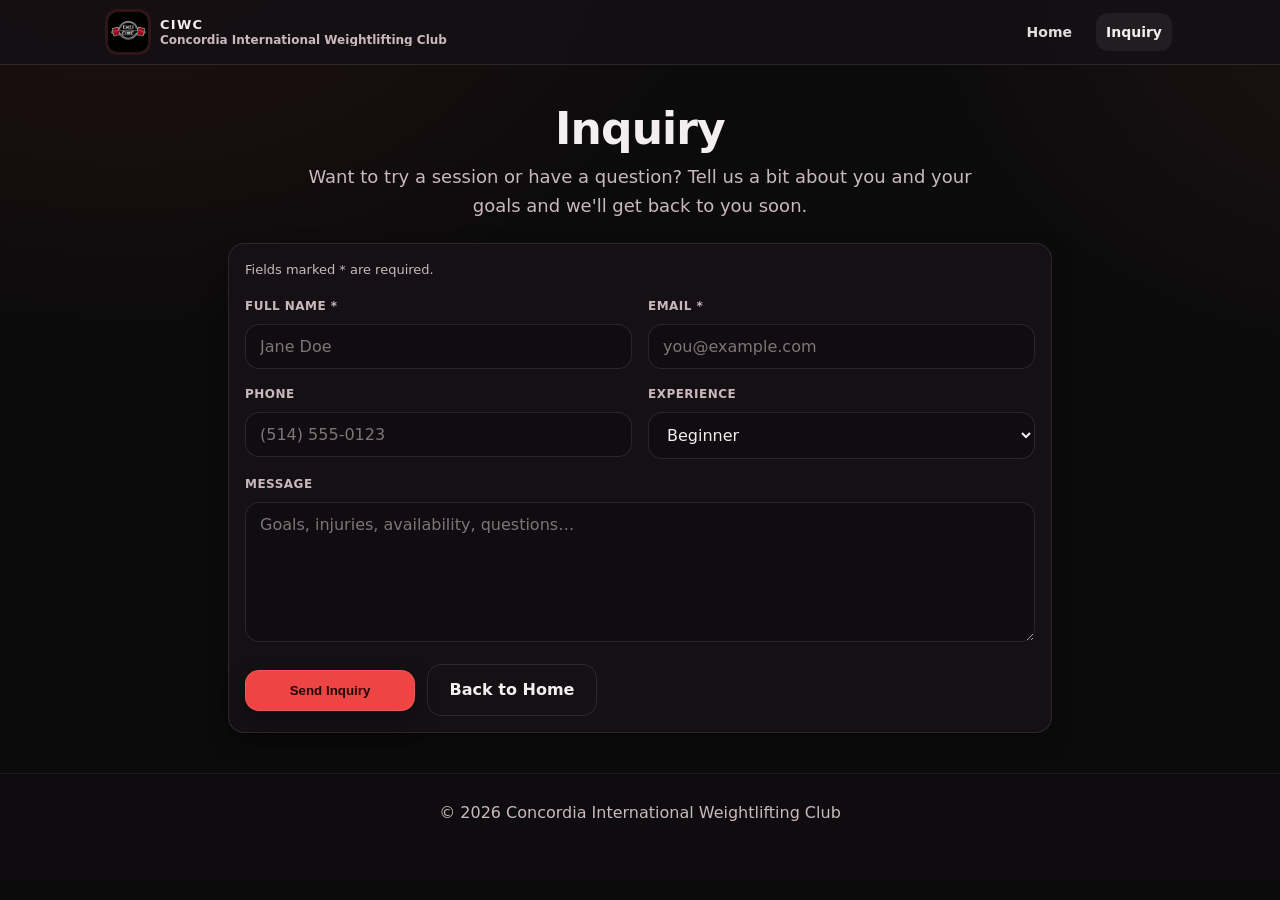
==== commit 42cd09e8: "Polish pass: README, phone layout, form validation, image cleanup - README rewrite with screenshots," ====
--- a/inquiry/index.html
+++ b/inquiry/index.html
@@ -4,9 +4,10 @@
   <meta charset="utf-8" />
   <meta name="viewport" content="width=device-width, initial-scale=1, viewport-fit=cover" />
 
-  <title>CIWC | Inquiry</title>
-  <meta name="description" content="Send a training inquiry to CIWC — Concordia International Weightlifting Club." />
-  <meta name="theme-color" content="#ef4444" />
+  <title>Inquiry | CIWC Olympic Weightlifting Club</title>
+  <meta name="description" content="Book a trial session or ask a question: send a training inquiry to CIWC, Concordia International Weightlifting Club in Montréal." />
+  <meta name="theme-color" content="#0c0b0c" />
+  <link rel="canonical" href="https://ciweightlifting.ca/inquiry/" />
 
   <meta name="apple-mobile-web-app-capable" content="yes" />
   <meta name="apple-mobile-web-app-status-bar-style" content="black-translucent" />
@@ -16,10 +17,12 @@
   <meta property="og:title" content="CIWC | Inquiry" />
   <meta property="og:description" content="Send a training inquiry to CIWC." />
   <meta property="og:type" content="website" />
-  <meta property="og:image" content="../images/logo_mobile.png" />
+  <meta property="og:url" content="https://ciweightlifting.ca/inquiry/" />
+  <meta property="og:image" content="https://ciweightlifting.ca/images/og-image.jpg" />
+  <meta name="twitter:card" content="summary_large_image" />
 
-  <link rel="apple-touch-icon" sizes="180x180" href="../images/logo_mobile.png" />
-  <link rel="icon" type="image/png" sizes="32x32" href="../images/logo_mobile.png" />
+  <link rel="icon" type="image/png" sizes="32x32" href="../images/favicon-32.png" />
+  <link rel="apple-touch-icon" sizes="180x180" href="../images/apple-touch-icon.png" />
 
   <link rel="stylesheet" href="../style.css" />
   <link rel="stylesheet" href="inquiry.css" />
@@ -30,15 +33,15 @@
 
   <header class="site">
     <div class="container nav">
-      <a class="brand" href="../" aria-label="Home">
-        <img src="../images/logo_mobile.png" alt="CIWC logo" />
+      <a class="brand" href="../" aria-label="CIWC home">
+        <img src="../images/icon-192.png" alt="" width="40" height="40" />
         <span class="brand-text">
           <span class="brand-title">CIWC</span>
           <span class="brand-sub">Concordia International Weightlifting Club</span>
         </span>
       </a>
 
-      <nav class="links" aria-label="Primary">
+      <nav class="links links-inline" aria-label="Primary">
         <a href="../">Home</a>
         <a href="./" aria-current="page">Inquiry</a>
       </nav>
@@ -47,26 +50,28 @@
 
   <main id="main" class="container inquiry-main">
     <h1>Inquiry</h1>
-    <p class="lead">Tell us a bit about you and your goals. We'll get back to you soon.</p>
+    <p class="lead">Want to try a session or have a question? Tell us a bit about you and your goals and we'll get back to you soon.</p>
 
     <div class="card">
       <form id="inquiry-form" action="https://formspree.io/f/mwprbnln" method="POST" autocomplete="on" novalidate>
 
+        <p class="form-note">Fields marked * are required.</p>
+
         <div class="form-row">
           <div class="field">
             <label for="name">Full Name *</label>
-            <input id="name" name="name" type="text" placeholder="Jane Doe" required />
+            <input id="name" name="name" type="text" autocomplete="name" placeholder="Jane Doe" required />
           </div>
           <div class="field">
             <label for="_replyto">Email *</label>
-            <input id="_replyto" name="_replyto" type="email" placeholder="you@example.com" required />
+            <input id="_replyto" name="_replyto" type="email" autocomplete="email" placeholder="you@example.com" required />
           </div>
         </div>
 
         <div class="form-row">
           <div class="field">
             <label for="phone">Phone</label>
-            <input id="phone" name="phone" type="tel" placeholder="(###) ###-####" />
+            <input id="phone" name="phone" type="tel" autocomplete="tel" placeholder="(514) 555-0123" />
           </div>
           <div class="field">
             <label for="experience">Experience</label>
@@ -83,18 +88,18 @@
           <textarea id="message" name="message" placeholder="Goals, injuries, availability, questions…"></textarea>
         </div>
 
-        <input type="text" name="_gotcha" autocomplete="off" tabindex="-1" class="sr-only" />
+        <input type="text" name="_gotcha" autocomplete="off" tabindex="-1" class="sr-only" aria-hidden="true" />
 
         <div class="form-actions">
-          <button class="btn" type="submit">Send Inquiry</button>
+          <button class="btn" type="submit" id="submit-btn">Send Inquiry</button>
           <a class="btn ghost" href="../">Back to Home</a>
         </div>
 
-        <div id="form-success" class="alert alert-success" role="alert" aria-live="polite">
+        <div id="form-success" class="alert alert-success" role="status" tabindex="-1">
           Thanks! Your inquiry was sent successfully.
         </div>
-        <div id="form-error" class="alert alert-error" role="alert" aria-live="polite">
-          Something went wrong. Please try again, or email us at
+        <div id="form-error" class="alert alert-error" role="alert" tabindex="-1">
+          <span id="form-error-detail">Something went wrong.</span> Please try again, or email us at
           <a href="mailto:ciwc2001@gmail.com">ciwc2001@gmail.com</a>.
         </div>
 
@@ -104,7 +109,7 @@
 
   <footer>
     <div class="container">
-      <p>© <span id="year"></span> CIWC. All rights reserved.</p>
+      <p>© <span id="year">2026</span> Concordia International Weightlifting Club</p>
     </div>
   </footer>
 
--- a/style.css
+++ b/style.css
@@ -7,7 +7,7 @@
   --muted: #c9b9be;
   --brand: #ef4444;
   --border: rgba(255, 255, 255, 0.10);
-  --ring: rgba(239, 68, 68, 0.55);
+  --ring: #f87171;
   --shadow: 0 10px 24px rgba(0, 0, 0, 0.28);
   --radius: 16px;
   --container: 1100px;
@@ -173,21 +173,67 @@
   opacity: 1;
 }
 
+nav.links a[aria-current="page"] { opacity: 1; background: rgba(255, 255, 255, 0.06); }
+
+nav.links a.nav-cta {
+  background: var(--brand);
+  color: #240808;
+  opacity: 1;
+}
+nav.links a.nav-cta:hover { background: var(--brand); filter: brightness(1.05); }
+
 /* ── Hero ─────────────────────────────────────────────── */
-.hero { padding: 56px 0 22px; text-align: center; }
+.hero { padding: 56px 0 48px; }
+
+.hero-inner {
+  display: flex;
+  align-items: center;
+  gap: 48px;
+}
+
+.hero-text {
+  flex: 1;
+  min-width: 0;
+}
+
+.hero-photo {
+  flex: 0 0 420px;
+  height: 300px;
+  border-radius: var(--radius);
+  overflow: hidden;
+  box-shadow: var(--shadow);
+  border: 1px solid var(--border);
+}
+
+.hero-photo img {
+  width: 100%;
+  height: 100%;
+  object-fit: cover;
+  object-position: 55% 40%;
+  transform: scale(1.9);
+  transform-origin: 55% 40%;
+}
 
 .hero h1 {
   margin: 0 0 10px;
-  font-size: clamp(28px, 6vw, 52px);
+  font-size: clamp(28px, 4vw, 48px);
   line-height: 1.05;
   letter-spacing: -0.02em;
 }
 
 .hero p {
-  margin: 0 auto 18px;
-  max-width: 760px;
+  margin: 0 0 18px;
   color: var(--muted);
-  font-size: clamp(14px, 2.6vw, 18px);
+  font-size: clamp(14px, 2vw, 18px);
+}
+
+.hero .cta { justify-content: flex-start; }
+
+@media (max-width: 860px) {
+  .hero-inner { flex-direction: column; gap: 28px; }
+  .hero-text { text-align: center; }
+  .hero .cta { justify-content: center; }
+  .hero-photo { flex: none; width: 100%; height: 240px; }
 }
 
 .cta {
@@ -217,12 +263,18 @@
 .btn:hover { text-decoration: none; filter: brightness(1.05); }
 .btn.ghost { background: transparent; color: var(--text); box-shadow: none; }
 .btn.ghost:hover { background: rgba(255, 255, 255, 0.05); filter: none; }
+.btn.small { min-width: 0; padding: 10px 16px; }
 
 /* ── Sections ─────────────────────────────────────────── */
 main { padding-bottom: 40px; }
 section { padding: 26px 0; }
 h2 { margin: 0 0 12px; font-size: 20px; letter-spacing: -0.01em; }
 h3 { margin: 6px 0 10px; font-size: 16px; letter-spacing: -0.01em; }
+
+section[id] { scroll-margin-top: calc(var(--header-h) + 8px); }
+
+.section-sub { margin: -4px 0 14px; color: var(--muted); }
+.section-sub a { color: var(--text); font-weight: 700; }
 
 .card {
   background: var(--surface);
@@ -240,26 +292,21 @@
 
 .videos-inner {
   display: grid;
-  grid-template-columns: minmax(0, 1fr) minmax(0, 1fr);
-  min-height: 560px;
+  grid-template-columns: minmax(0, 420px) minmax(0, 1fr);
 }
 
 .video-col {
   background: #000;
   display: flex;
   align-items: stretch;
+  justify-content: center;
 }
 
 .portrait-frame {
   width: 100%;
+  aspect-ratio: 9 / 16;
   position: relative;
   overflow: hidden;
-}
-
-.portrait-frame::before {
-  content: '';
-  display: block;
-  padding-top: 177.78%;
 }
 
 .portrait-frame iframe {
@@ -282,6 +329,7 @@
 }
 
 .quote-display {
+  margin: 0;
   flex: 1;
   display: flex;
   align-items: center;
@@ -369,23 +417,33 @@
   align-items: center;
 }
 
+.quote-controls[hidden] { display: none; }
+
+/* 24px hit area with a small visible dot inside */
 .quote-dot {
+  width: 24px;
+  height: 24px;
+  border-radius: 50%;
+  cursor: pointer;
+  background: transparent;
+  border: none;
+  padding: 0;
+  display: grid;
+  place-items: center;
+}
+
+.quote-dot::after {
+  content: '';
   width: 7px;
   height: 7px;
   border-radius: 50%;
-  cursor: pointer;
   background: rgba(255, 255, 255, 0.22);
-  border: none;
-  padding: 0;
-  transition: background 0.25s ease, transform 0.2s ease, opacity 0.2s ease;
-}
-
-.quote-dot:hover {
-  opacity: 0.9;
-  transform: scale(1.15);
-}
-
-.quote-dot.active {
+  transition: background 0.25s ease, transform 0.2s ease;
+}
+
+.quote-dot:hover::after { transform: scale(1.15); background: rgba(255, 255, 255, 0.4); }
+
+.quote-dot.active::after {
   background: var(--brand);
   transform: scale(1.3);
 }
@@ -431,13 +489,14 @@
   letter-spacing: 0.05em;
 }
 
+table.schedule tbody th { font-weight: 800; }
 table.schedule tbody tr { border-bottom: 1px solid var(--border); }
 table.schedule tbody tr:last-child { border-bottom: none; }
 
 /* ── Sponsors ─────────────────────────────────────────── */
 .sponsor-grid {
   display: grid;
-  grid-template-columns: repeat(4, minmax(0, 1fr));
+  grid-template-columns: repeat(auto-fit, minmax(180px, 1fr));
   gap: 16px;
   margin-bottom: 16px;
 }
@@ -466,11 +525,67 @@
 
 .sponsor-name { margin: 0; font-weight: 900; line-height: 1.25; }
 .sponsor-note { margin: 6px 0 0; color: var(--muted); font-weight: 800; font-size: 13px; }
-.sponsors-note { color: var(--muted); margin: 0; }
+
+.sponsor-pitch {
+  display: flex;
+  align-items: center;
+  justify-content: space-between;
+  gap: 16px;
+  color: var(--muted);
+}
+.sponsor-pitch p { margin: 0; max-width: 70ch; }
+.sponsor-pitch .btn { flex-shrink: 0; }
+
+/* ── About ────────────────────────────────────────────── */
+.about-card {
+  display: flex;
+  gap: 24px;
+  align-items: center;
+}
+
+.about-photo {
+  width: 280px;
+  height: 320px;
+  object-fit: cover;
+  object-position: top;
+  border-radius: 12px;
+  flex-shrink: 0;
+}
+
+.about-text { display: flex; flex-direction: column; align-items: flex-start; gap: 4px; }
+.about-text .btn { margin-top: 12px; }
+
+@media (max-width: 600px) {
+  .about-card { flex-direction: column; }
+  .about-photo { width: 100%; height: 240px; object-position: center 20%; }
+}
 
 /* ── Contact ──────────────────────────────────────────── */
 .grid { display: grid; gap: 16px; }
 .contact-grid { grid-template-columns: repeat(2, minmax(0, 1fr)); }
+
+.contact-list { list-style: none; margin: 0; padding: 0; }
+.contact-list li {
+  display: flex;
+  flex-direction: column;
+  padding: 8px 0;
+  border-bottom: 1px solid rgba(255, 255, 255, 0.06);
+}
+.contact-list li:first-child { padding-top: 0; }
+.contact-list li:last-child { border-bottom: none; padding-bottom: 0; }
+.contact-list a { padding: 4px 0; overflow-wrap: anywhere; }
+
+.contact-label {
+  color: var(--muted);
+  font-size: 11px;
+  font-weight: 900;
+  letter-spacing: 0.12em;
+  text-transform: uppercase;
+}
+
+.contact-cta { display: flex; flex-direction: column; align-items: flex-start; }
+.contact-cta .btn { margin-top: auto; }
+.contact-cta p { margin-bottom: 14px; }
 
 /* ── Footer ───────────────────────────────────────────── */
 footer {
@@ -482,6 +597,30 @@
 }
 
 footer p { margin: 0; }
+
+.footer-inner {
+  display: flex;
+  flex-wrap: wrap;
+  justify-content: space-between;
+  align-items: center;
+  gap: 8px 24px;
+  font-size: 14px;
+}
+
+.footer-links { display: flex; gap: 4px 16px; flex-wrap: wrap; }
+.footer-links a { padding: 6px 0; }
+
+/* ── 404 ──────────────────────────────────────────────── */
+.not-found { padding: 72px var(--px) 96px; text-align: center; }
+.not-found h1 { margin: 0 0 8px; font-size: clamp(28px, 5vw, 40px); letter-spacing: -0.02em; }
+.not-found .muted { margin-bottom: 24px; }
+.not-found-code {
+  margin: 0;
+  color: var(--brand);
+  font-weight: 900;
+  font-size: 14px;
+  letter-spacing: 0.2em;
+}
 
 /* ── Accessibility ────────────────────────────────────── */
 .sr-only {
@@ -497,9 +636,6 @@
 }
 
 /* ── Responsive ───────────────────────────────────────── */
-@media (max-width: 1000px) {
-  .sponsor-grid { grid-template-columns: repeat(2, minmax(0, 1fr)); }
-}
 
 @media (max-width: 860px) {
   :root { --px: 16px; }
@@ -524,58 +660,65 @@
   nav.links[data-open="true"] { display: flex; }
   nav.links a { background: rgba(255,255,255,.04); padding: 12px; }
 
+  /* Short navs (inquiry, 404) stay inline instead of using the menu */
+  nav.links.links-inline {
+    display: flex;
+    position: static;
+    flex-direction: row;
+    gap: 6px;
+    padding: 0;
+    border: 0;
+    background: none;
+    box-shadow: none;
+    backdrop-filter: none;
+  }
+  nav.links.links-inline a { background: transparent; padding: 8px 10px; }
+  nav.links.links-inline a[aria-current="page"] { background: rgba(255,255,255,.06); }
+
   .brand-sub { max-width: 26ch; }
 
   .videos-inner { grid-template-columns: 1fr; }
-  .quote-panel { padding: 24px 20px; min-height: unset; }
+  /* Keep the 9:16 player from filling more than one screen */
+  .portrait-frame { width: auto; height: min(70svh, 560px); }
+  .quote-panel { padding: 28px 20px 24px; min-height: unset; }
+  .quote-text { font-size: clamp(1.6rem, 6.5vw, 2.2rem); }
+  .quote-author { font-size: 1.05rem; }
+  .quote-bar { height: 72px; }
 
   .contact-grid { grid-template-columns: 1fr; }
 }
 
 @media (max-width: 700px) {
-  table.schedule { border-collapse: separate; border-spacing: 0 10px; }
-  table.schedule thead { display: none; }
-  table.schedule,
-  table.schedule tbody,
-  table.schedule tr,
-  table.schedule td { display: block; width: 100%; }
-  table.schedule tbody tr {
-    border: 1px solid var(--border);
-    background: rgba(255,255,255,.02);
-    border-radius: var(--radius);
-    overflow: hidden;
-  }
-  table.schedule td {
-    border-bottom: 1px solid rgba(255,255,255,.06);
-    padding: 12px 14px;
-    display: flex;
-    align-items: flex-start;
-    justify-content: space-between;
-    gap: 14px;
-  }
-  table.schedule td:last-child { border-bottom: none; }
-  table.schedule td::before {
-    content: attr(data-label);
-    color: var(--muted);
-    font-weight: 900;
-    letter-spacing: 0.12em;
-    text-transform: uppercase;
-    font-size: 11px;
-    max-width: 40%;
-  }
-  table.schedule td span {
-    font-weight: 900;
-    text-align: right;
-    flex: 1 1 auto;
-  }
+  /* One compact row per day; location is stated above the table */
+  table.schedule thead,
+  table.schedule .sched-loc { display: none; }
+  table.schedule th,
+  table.schedule td { padding: 14px 4px; }
+  table.schedule .sched-time { text-align: right; font-weight: 700; white-space: nowrap; }
+  .schedule-card { padding: 4px 14px; }
 }
 
 @media (max-width: 600px) {
-  .sponsor-grid { grid-template-columns: 1fr; }
+  .sponsor-grid { grid-template-columns: repeat(2, minmax(0, 1fr)); gap: 12px; }
+  .sponsor-card { padding: 14px 10px; }
+  .sponsor-card:last-child:nth-child(odd) { grid-column: 1 / -1; }
+  .sponsor-logo { height: 48px; margin-bottom: 10px; }
+  .sponsor-name { font-size: 14px; }
+  .sponsor-pitch { flex-direction: column; align-items: stretch; text-align: center; }
+  .footer-inner { flex-direction: column; justify-content: center; }
 }
 
 @media (max-width: 520px) {
   .hero { padding: 36px 0 16px; }
   .cta { flex-direction: column; align-items: stretch; }
   .btn { width: 100%; min-width: 0; }
+}
+
+@media (max-width: 480px) {
+  .brand-sub { display: none; }
+  .brand-title { font-size: 15px; }
+}
+
+@media (max-width: 340px) {
+  .sponsor-grid { grid-template-columns: 1fr; }
 }
--- a/inquiry/inquiry.css
+++ b/inquiry/inquiry.css
@@ -4,7 +4,7 @@
    ────────────────────────────────────────────────── */
 
 .inquiry-main {
-  padding: 40px 0;
+  padding: 40px var(--px);
   max-width: 860px;
 }
 
@@ -63,10 +63,27 @@
   background: #0f0d10;
   color: var(--text);
   font-family: inherit;
-  font-size: 15px;
-  outline: none;
+  font-size: 16px; /* 16px stops iOS Safari zooming in on focus */
   transition: border-color 0.2s, box-shadow 0.2s;
 }
+
+input[aria-invalid="true"],
+textarea[aria-invalid="true"] {
+  border-color: #fb923c;
+}
+
+.form-note {
+  margin: 0;
+  color: var(--muted);
+  font-size: 13px;
+}
+
+button[type="submit"]:disabled {
+  opacity: 0.7;
+  cursor: progress;
+}
+
+.alert:focus { outline: none; }
 
 input::placeholder,
 textarea::placeholder {
@@ -78,6 +95,14 @@
 textarea:focus {
   border-color: rgba(239, 68, 68, 0.55);
   box-shadow: 0 0 0 4px rgba(239, 68, 68, 0.15);
+}
+
+input:focus-visible,
+select:focus-visible,
+textarea:focus-visible {
+  outline: 2px solid var(--ring);
+  outline-offset: 1px;
+  border-radius: 14px;
 }
 
 textarea {
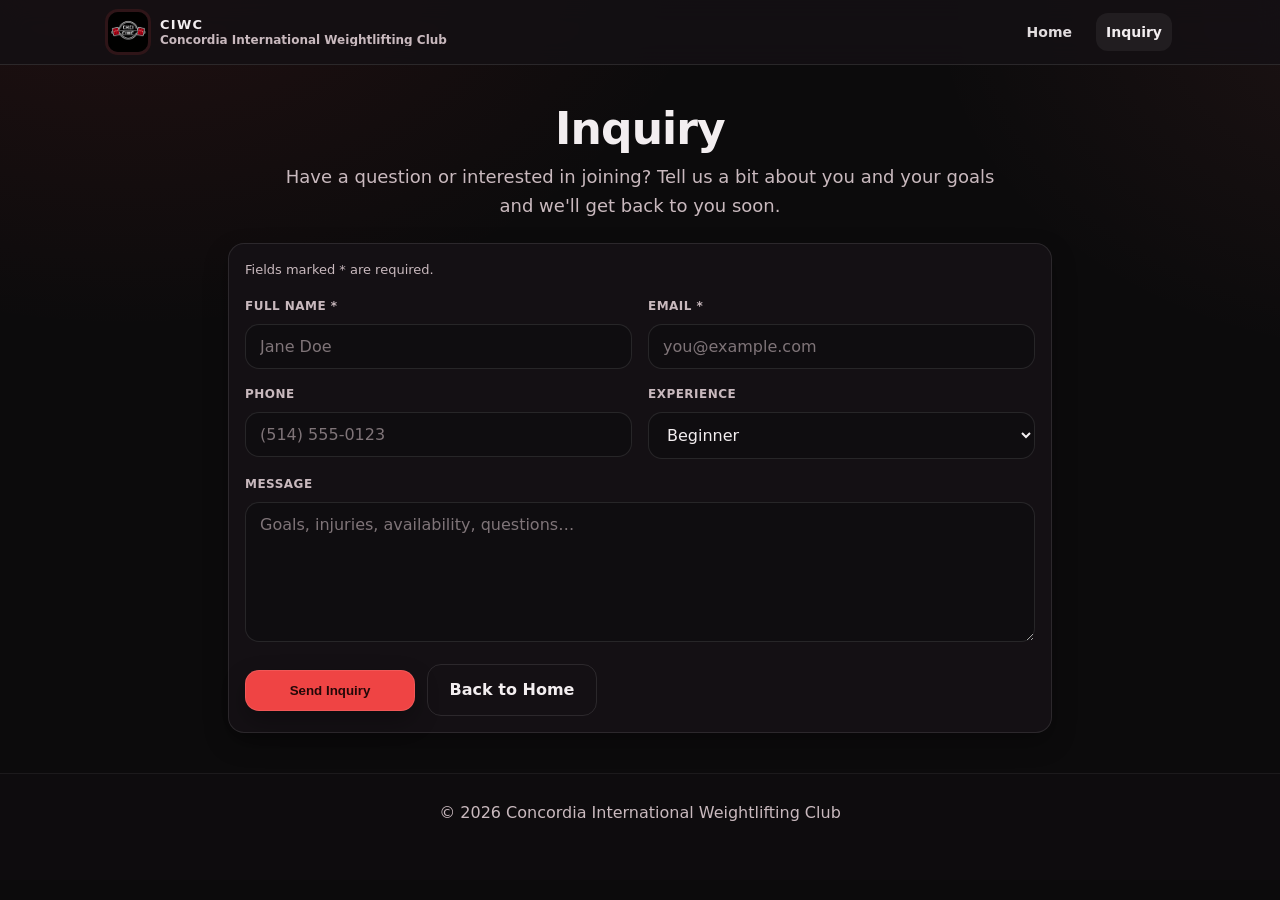
==== commit c0aacbb8: "Remove trial-session wording; calls to action say Get in Touch The club doesn't offer trial sessions" ====
--- a/inquiry/index.html
+++ b/inquiry/index.html
@@ -5,7 +5,7 @@
   <meta name="viewport" content="width=device-width, initial-scale=1, viewport-fit=cover" />
 
   <title>Inquiry | CIWC Olympic Weightlifting Club</title>
-  <meta name="description" content="Book a trial session or ask a question: send a training inquiry to CIWC, Concordia International Weightlifting Club in Montréal." />
+  <meta name="description" content="Questions about joining or training? Send an inquiry to CIWC, Concordia International Weightlifting Club in Montréal." />
   <meta name="theme-color" content="#0c0b0c" />
   <link rel="canonical" href="https://ciweightlifting.ca/inquiry/" />
 
@@ -50,7 +50,7 @@
 
   <main id="main" class="container inquiry-main">
     <h1>Inquiry</h1>
-    <p class="lead">Want to try a session or have a question? Tell us a bit about you and your goals and we'll get back to you soon.</p>
+    <p class="lead">Have a question or interested in joining? Tell us a bit about you and your goals and we'll get back to you soon.</p>
 
     <div class="card">
       <form id="inquiry-form" action="https://formspree.io/f/mwprbnln" method="POST" autocomplete="on" novalidate>
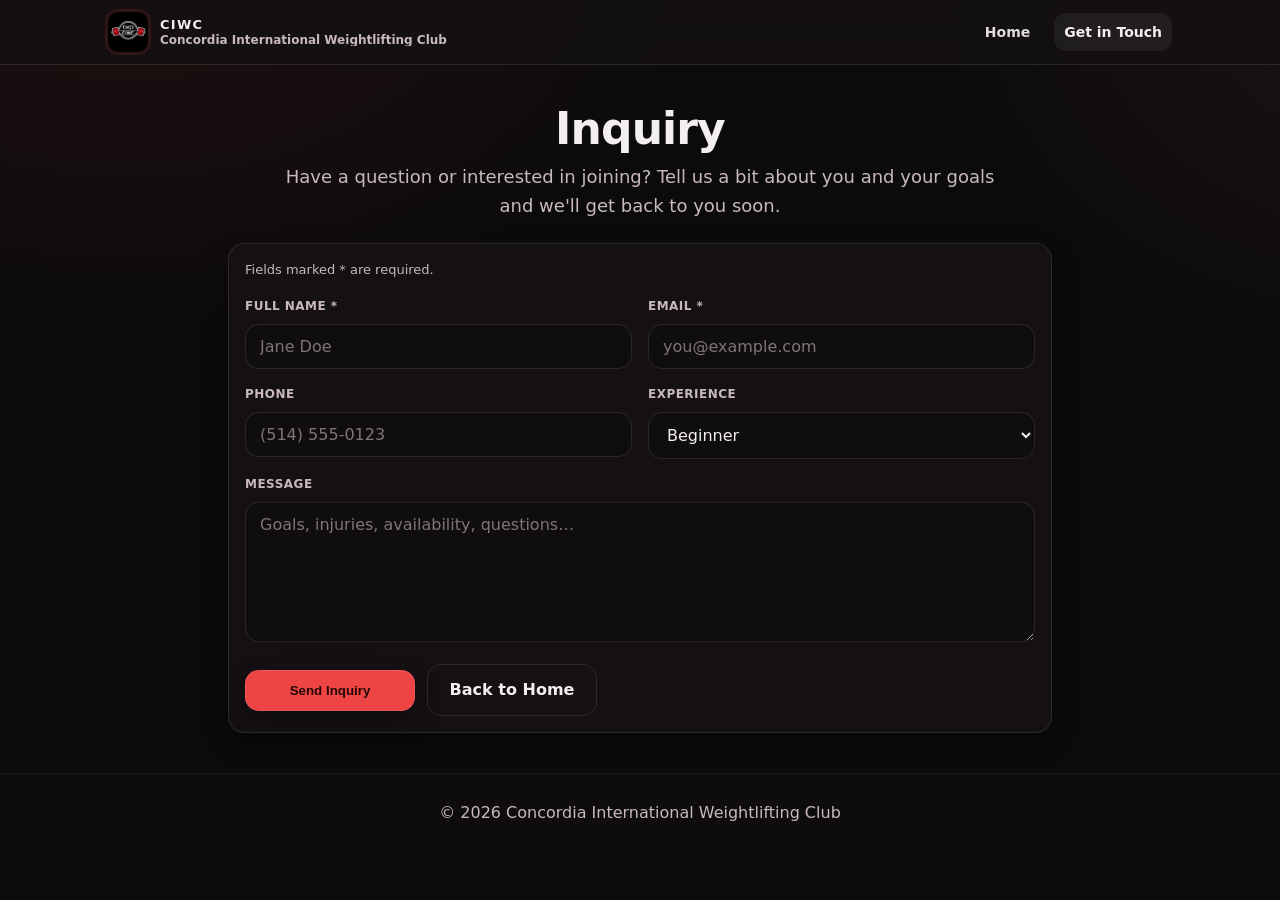
==== commit 89485b2b: "Nav link says Get in Touch on the inquiry and 404 pages Co-Authored-By: Claude Opus 5.5 <noreply@ant" ====
--- a/inquiry/index.html
+++ b/inquiry/index.html
@@ -43,7 +43,7 @@
 
       <nav class="links links-inline" aria-label="Primary">
         <a href="../">Home</a>
-        <a href="./" aria-current="page">Inquiry</a>
+        <a href="./" aria-current="page">Get in Touch</a>
       </nav>
     </div>
   </header>
--- a/style.css
+++ b/style.css
@@ -490,6 +490,8 @@
 }
 
 table.schedule tbody th { font-weight: 800; }
+table.schedule .sched-time,
+table.schedule thead th:last-child { text-align: right; }
 table.schedule tbody tr { border-bottom: 1px solid var(--border); }
 table.schedule tbody tr:last-child { border-bottom: none; }
 
@@ -552,40 +554,13 @@
   flex-shrink: 0;
 }
 
-.about-text { display: flex; flex-direction: column; align-items: flex-start; gap: 4px; }
-.about-text .btn { margin-top: 12px; }
+.about-text { display: flex; flex-direction: column; gap: 4px; }
+.about-text a { color: var(--text); font-weight: 700; }
 
 @media (max-width: 600px) {
   .about-card { flex-direction: column; }
   .about-photo { width: 100%; height: 240px; object-position: center 20%; }
 }
-
-/* ── Contact ──────────────────────────────────────────── */
-.grid { display: grid; gap: 16px; }
-.contact-grid { grid-template-columns: repeat(2, minmax(0, 1fr)); }
-
-.contact-list { list-style: none; margin: 0; padding: 0; }
-.contact-list li {
-  display: flex;
-  flex-direction: column;
-  padding: 8px 0;
-  border-bottom: 1px solid rgba(255, 255, 255, 0.06);
-}
-.contact-list li:first-child { padding-top: 0; }
-.contact-list li:last-child { border-bottom: none; padding-bottom: 0; }
-.contact-list a { padding: 4px 0; overflow-wrap: anywhere; }
-
-.contact-label {
-  color: var(--muted);
-  font-size: 11px;
-  font-weight: 900;
-  letter-spacing: 0.12em;
-  text-transform: uppercase;
-}
-
-.contact-cta { display: flex; flex-direction: column; align-items: flex-start; }
-.contact-cta .btn { margin-top: auto; }
-.contact-cta p { margin-bottom: 14px; }
 
 /* ── Footer ───────────────────────────────────────────── */
 footer {
@@ -685,16 +660,14 @@
   .quote-author { font-size: 1.05rem; }
   .quote-bar { height: 72px; }
 
-  .contact-grid { grid-template-columns: 1fr; }
 }
 
 @media (max-width: 700px) {
   /* One compact row per day; location is stated above the table */
-  table.schedule thead,
-  table.schedule .sched-loc { display: none; }
+  table.schedule thead { display: none; }
   table.schedule th,
   table.schedule td { padding: 14px 4px; }
-  table.schedule .sched-time { text-align: right; font-weight: 700; white-space: nowrap; }
+  table.schedule .sched-time { font-weight: 700; white-space: nowrap; }
   .schedule-card { padding: 4px 14px; }
 }
 
